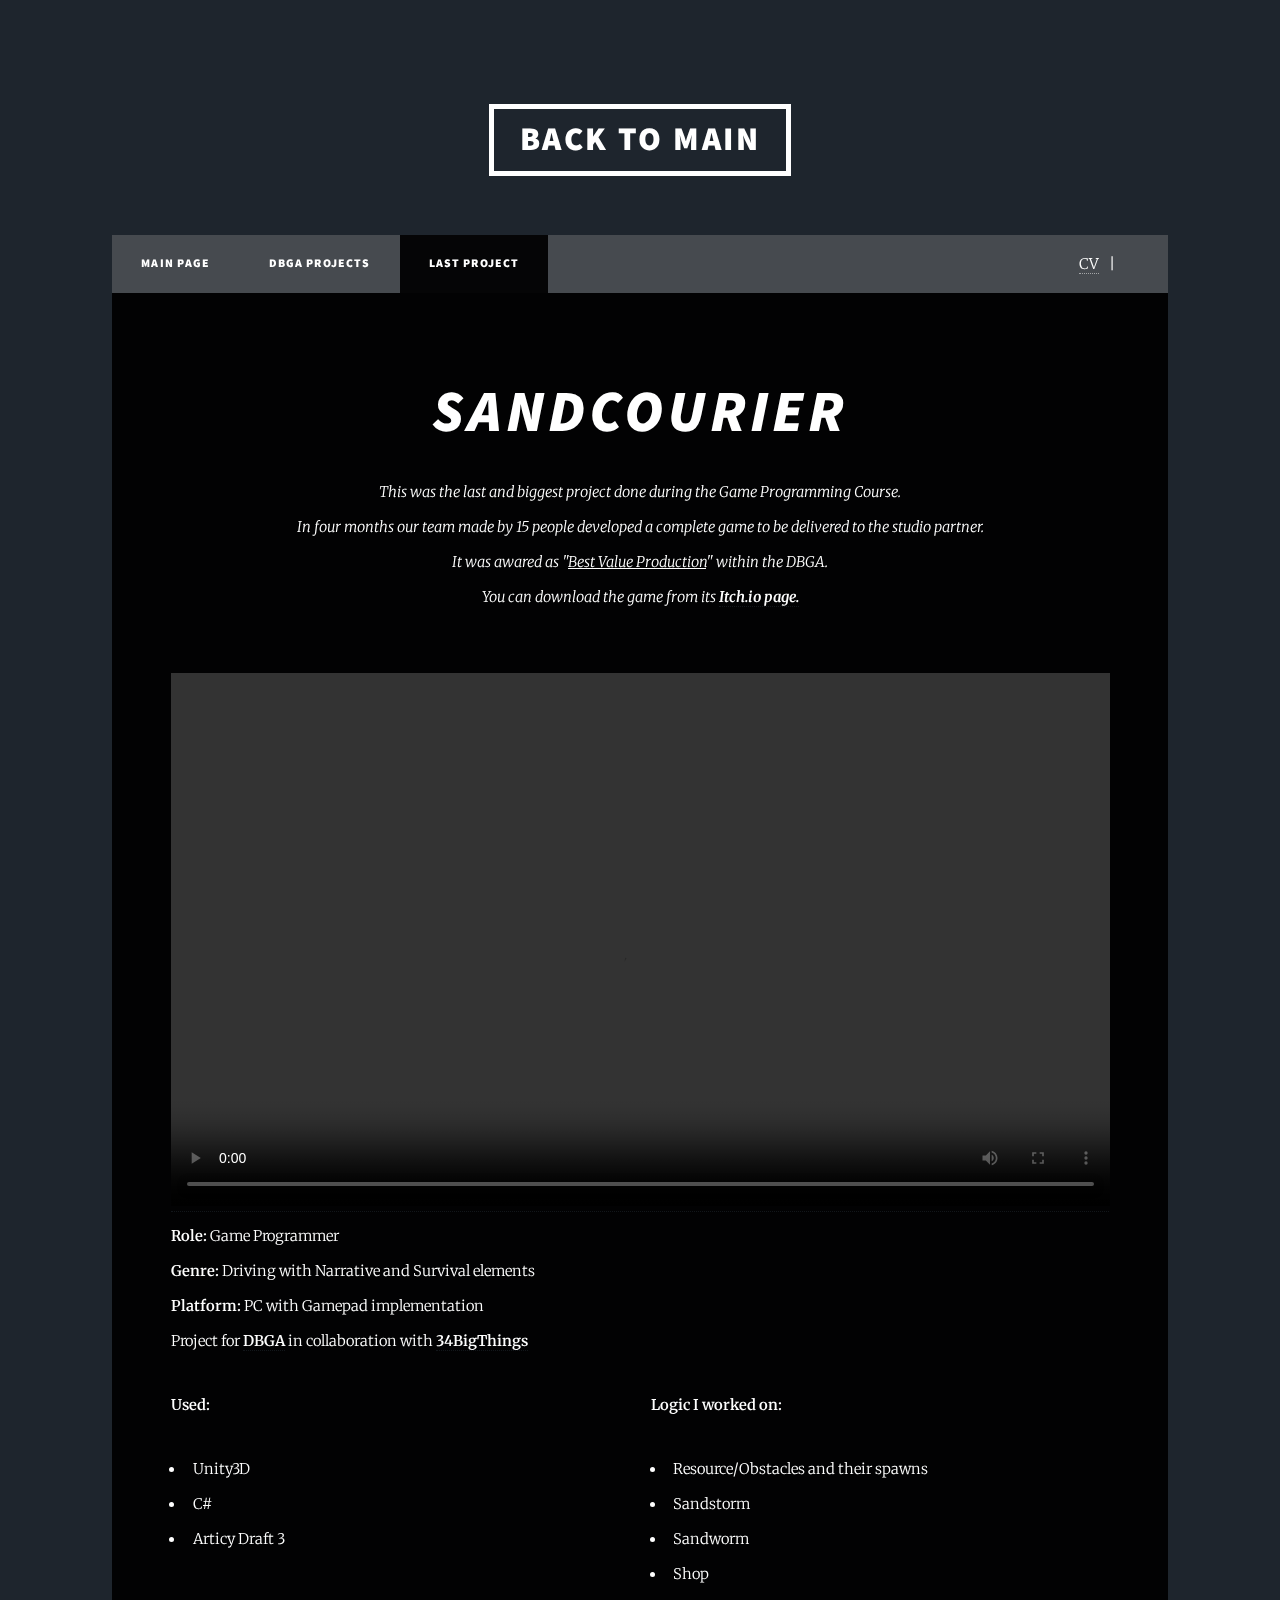
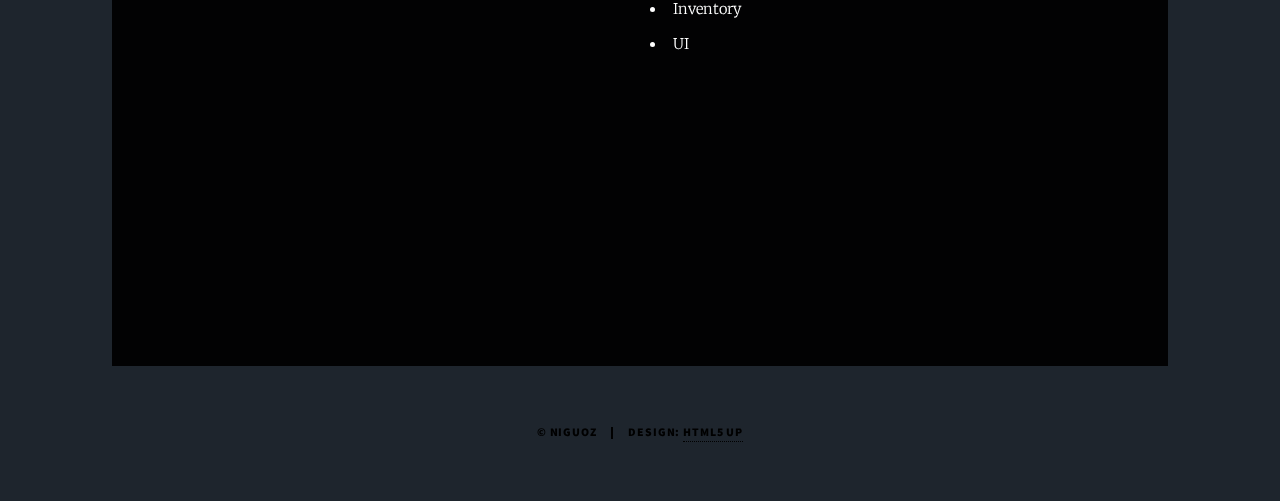
==== LastProject.html @ 40f2e28e "Update LastProject.html" ====
<!DOCTYPE html>
<html>
    <head>
		<title>Last Project</title>
		<link rel="icon" type="image/x-icon" href="/images/monokuma.jpg">
		<meta charset="utf-8" />
		<meta name="viewport" content="width=device-width, initial-scale=1, user-scalable=no" />
		<link rel="stylesheet" href="assets/css/main.css" />
		<noscript><link rel="stylesheet" href="assets/css/noscript.css" /></noscript>
	</head>
    
	<body class="is-preload">

		<!-- Wrapper -->
			<div id="wrapper" class="fade-in">				
				<!-- Header -->
					<header id="header">
						<a href="index.html" class="logo">Back to Main</a>
					</header>

				<!-- Nav -->
					<nav id="nav">
						<ul class="links">
							<li><a href="index.html">Main Page</a></li>
							<li><a href="DBGAProjects.html">DBGA Projects</a></li>
							<li class="active"><a href="LastProject.html">Last Project</a></li>
						</ul>	
						<ul class="icons">
							<li><a class="ml-3" target="_blank" href="Media/PDF/CV Nicola Pellegrini.pdf"><span class="label">CV</span></a></li>
							<span>|</span>
							<li><a href="mailto: nicola.pellegrini1996@gmail.com" class="icon solid fa-envelope"><span class="label">Envelope</span></a></li>
							<li><a href="https://www.linkedin.com/in/nicola-p-731589235/" class="icon brands fa-linkedin"><span class="label">LinkedIn</span></a></li>
							<li><a href="https://github.com/Niguoz" class="icon brands fa-github"><span class="label">GitHub</span></a></li>
						</ul>							
					</nav>

				<!-- Main -->
					<div id="main">

						<!-- Featured Post -->
							<article class="post featured">
								<header class="major">
									<h2><i>Sandcourier</i></h2>
									<p>This was the last and biggest project done during the Game Programming Course. <br />
										In four months our team made by 15 people developed a complete game to be delivered to the studio partner. <br />
										It was awared as "<u>Best Value Production</u>" within the DBGA. <br />
										You can download the game from its <a href="https://digital-bros-game-academy.itch.io/sandcourier"><b> Itch.io page.</b></a>
									</p>
								</header>                               
								<a class="video"><video width="880" height="500" controls>
									<source src="Media/Video/Trailer DBGA Projects/Sandcourier Trailer.mp4" type="video/mp4">
								</video></a>
                                <p>
                                    <b>Role:</b> Game Programmer <br />
                                    <b>Genre:</b> Driving with Narrative and Survival elements <br />
									<b>Platform:</b> PC with Gamepad implementation<br />
                                    Project for <a href="https://dbgameacademy.it/"><b>DBGA</b></a> in collaboration with <a href="https://34bigthings.com/"><b>34BigThings</b></a>                                   
                                </p>
                                <div class="row">
                                    <div class="col-6 col-12-small">
                                        <p style="text-align:left;"><b>Used:</b>
                                            <ul style="text-align: left;">
                                            <li>Unity3D</li>
                                            <li>C#</li>
                                            <li>Articy Draft 3</li>
                                        </ul>                              
                                        </p>
                                    </div>
                                    <div class="col-6 col-12-small">
                                        <p style="text-align:left;"><b>Logic I worked on:</b>
                                            <ul style="text-align: left;">
                                            <li>Resource/Obstacles and their spawns</li>
                                            <li>Sandstorm</li>
                                            <li>Sandworm</li>
                                            <li>Shop</li>
                                            <li>Inventory</li>
                                            <li>UI</li>
                                        </ul>                              
                                        </p>                                  
                                    </div>
                                </div>
                                <div class="box alt">
                                    <div class="row gtr-50 gtr-uniform">
                                        <div class="col-2"><span class="image fit"><img src="images/DBGA Projects/Project04/Main Menu.png" alt=""onclick="myFunction(this);"/></span></div>
                                        <div class="col-2"><span class="image fit"><img src="images/DBGA Projects/Project04/Park.png" alt="" onclick="myFunction(this);" /></span></div>
                                        <div class="col-2"><span class="image fit"><img src="images/DBGA Projects/Project04/Enemy.png" alt="" onclick="myFunction(this);"/></span></div>
                                        <!-- Break -->
                                        <div class="col-2"><span class="image fit"><img src="images/DBGA Projects/Project04/Dialogue.png" alt="" onclick="myFunction(this);"/></span></div>
                                        <div class="col-2"><span class="image fit"><img src="images/DBGA Projects/Project04/Fly.png" alt="" onclick="myFunction(this);"/></span></div>
                                        <div class="col-2"><span class="image fit"><img src="images/DBGA Projects/Project04/Fireworks.png" alt="" onclick="myFunction(this);"/></span></div>
                                    </div>
                                </div>
								<!-- The expanding image container -->
								<div class="container">					
									<!-- Expanded image -->
									<img id="expandedImg" style="width:100%">
								</div>
                            </article>
					</div>
					<script>
					function myFunction(imgs) {
						// Get the expanded image
						var expandImg = document.getElementById("expandedImg");
						// Get the image text
						var imgText = document.getElementById("imgtext");
						// Use the same src in the expanded image as the image being clicked on from the grid
						expandImg.src = imgs.src;
						// Use the value of the alt attribute of the clickable image as text inside the expanded image
						imgText.innerHTML = imgs.alt;
						// Show the container element (hidden with CSS)
						expandImg.parentElement.style.display = "block";
					  }
					</script>
				<!-- Footer -->
				<footer id="footer">
					<section>
						<ul class="icons alt">
							<center>
							<li><a href="mailto: nicola.pellegrini1996@gmail.com" class="icon solid fa-envelope"><span class="label">Envelope</span></a></li>
							<li><a href="https://www.linkedin.com/in/nicola-p-731589235/" class="icon brands fa-linkedin"><span class="label">LinkedIn</span></a></li>
							<li><a href="https://github.com/Niguoz" class="icon brands fa-github"><span class="label">GitHub</span></a></li>
							</center>
						</ul>
					</section>
				</footer>
				<!-- Copyright -->
					<div id="copyright">
						<ul><li>&copy; Niguoz</li><li>Design: <a href="https://html5up.net">HTML5 UP</a></li></ul>
					</div>

			</div>

		<!-- Scripts -->
			<script src="assets/js/jquery.min.js"></script>
			<script src="assets/js/jquery.scrollex.min.js"></script>
			<script src="assets/js/jquery.scrolly.min.js"></script>
			<script src="assets/js/browser.min.js"></script>
			<script src="assets/js/breakpoints.min.js"></script>
			<script src="assets/js/util.js"></script>
			<script src="assets/js/main.js"></script>

	</body>
</html>
---- assets/css/main.css ----
@import url(fontawesome-all.min.css);
@import url("https://fonts.googleapis.com/css?family=Merriweather:300,700,300italic,700italic|Source+Sans+Pro:900");

/*
	Massively by HTML5 UP
	html5up.net | @ajlkn
	Free for personal and commercial use under the CCA 3.0 license (html5up.net/license)
*/

html, body, div, span, applet, object,
iframe, h1, h2, h3, h4, h5, h6, p, blockquote,
pre, a, abbr, acronym, address, big, cite,
code, del, dfn, em, img, ins, kbd, q, s, samp,
small, strike, strong, sub, sup, tt, var, b,
u, i, center, dl, dt, dd, ol, ul, li, fieldset,
form, label, legend, table, caption, tbody,
tfoot, thead, tr, th, td, article, aside,
canvas, details, embed, figure, figcaption,
footer, header, hgroup, menu, nav, output, ruby,
section, summary, time, mark, audio, video {
	margin: 0;
	padding: 0;
	border: 0;
	font-size: 100%;
	font: inherit;
	vertical-align: baseline;}

article, aside, details, figcaption, figure,
footer, header, hgroup, menu, nav, section {
	display: block;}

body {
	line-height: 1;
}

ol, ul {
	list-style: none;
}

blockquote, q {
	quotes: none;
}

	blockquote:before, blockquote:after, q:before, q:after {
		content: '';
		content: none;
	}

table {
	border-collapse: collapse;
	border-spacing: 0;
}

body {
	-webkit-text-size-adjust: none;
}

mark {
	background-color: transparent;
	color: inherit;
}

input::-moz-focus-inner {
	border: 0;
	padding: 0;
}

input, select, textarea {
	-moz-appearance: none;
	-webkit-appearance: none;
	-ms-appearance: none;
	appearance: none;
}

/* Basic */

	@-ms-viewport {
		width: device-width;
	}

	body {
		-ms-overflow-style: scrollbar;
	}

	@media screen and (max-width: 480px) {

		html, body {
			min-width: 320px;
		}

	}

	html {
		box-sizing: border-box;
	}

	*, *:before, *:after {
		box-sizing: inherit;
	}

	body {
		background-color: #1e252d;
	}

		body.is-preload *, body.is-preload *:before, body.is-preload *:after {
			-moz-animation: none !important;
			-webkit-animation: none !important;
			-ms-animation: none !important;
			animation: none !important;
			-moz-transition: none !important;
			-webkit-transition: none !important;
			-ms-transition: none !important;
			transition: none !important;
		}

/* Type */

	html {
		font-size: 16pt;
	}

		@media screen and (max-width: 1680px) {

			html {
				font-size: 12pt;
			}

		}

		@media screen and (max-width: 1280px) {

			html {
				font-size: 11pt;
			}

		}

		@media screen and (max-width: 360px) {

			html {
				font-size: 10pt;
			}

		}

	body {
		color: #ffffff;
	}

	body, input, select, textarea {
		font-family: "Merriweather", Georgia, serif;
		font-weight: 300;
		font-size: 1rem;
		line-height: 2.375;
	}

	a {
		-moz-transition: color 0.2s ease-in-out, background-color 0.2s ease-in-out, border-color 0.2s ease-in-out, box-shadow 0.2s ease-in-out;
		-webkit-transition: color 0.2s ease-in-out, background-color 0.2s ease-in-out, border-color 0.2s ease-in-out, box-shadow 0.2s ease-in-out;
		-ms-transition: color 0.2s ease-in-out, background-color 0.2s ease-in-out, border-color 0.2s ease-in-out, box-shadow 0.2s ease-in-out;
		transition: color 0.2s ease-in-out, background-color 0.2s ease-in-out, border-color 0.2s ease-in-out, box-shadow 0.2s ease-in-out;
		border-bottom: dotted 1px;
		text-decoration: none;
	}

		a:hover {
			border-bottom-color: transparent;
		}

	strong, b {
		font-weight: 600;
	}

	em, i {
		font-style: italic;
	}

	p {
		text-align: justify;
		margin: 0 0 2rem 0;
	}

	h1, h2, h3, h4, h5, h6 {
		font-family: "Source Sans Pro", Helvetica, sans-serif;
		font-weight: 900;
		line-height: 1.5;
		letter-spacing: 0.075em;
		text-transform: uppercase;
		margin: 0 0 1rem 0;
	}

		h1 a, h2 a, h3 a, h4 a, h5 a, h6 a {
			border-bottom: 0;
			color: inherit;
			text-decoration: none;
		}

	h1 {
		font-size: 4rem;
		line-height: 1.1;
		margin: 0 0 2rem 0;
	}

	h2 {
		font-size: 1.75rem;
		line-height: 1.3;
		margin: 0 0 1.5rem 0;
	}

	h3 {
		font-size: 1.25rem;
		margin: 0 0 1.5rem 0;
	}

	h4 {
		font-size: 1rem;
	}

	h5 {
		font-size: 0.9rem;
	}

	h6 {
		font-size: 0.8rem;
	}

	sub {
		font-size: 0.8rem;
		position: relative;
		top: 0.5rem;
	}

	sup {
		font-size: 0.8rem;
		position: relative;
		top: -0.5rem;
	}

	blockquote {
		border-left: solid 4px;
		font-style: italic;
		margin: 0 0 2rem 0;
		padding: 0.5rem 0 0.5rem 2rem;
	}

	code {
		border: solid 2px;
		font-family: "Courier New", monospace;
		font-size: 0.9rem;
		margin: 0 0.25rem;
		padding: 0.25rem 0.65rem;
	}

	pre {
		-webkit-overflow-scrolling: touch;
		font-family: "Courier New", monospace;
		font-size: 0.9rem;
		margin: 0 0 2rem 0;
	}

		pre code {
			display: block;
			line-height: 1.75;
			padding: 1rem 1.5rem;
			overflow-x: auto;
		}

	hr {
		border: 0;
		border-bottom: solid 2px;
		margin: 3rem 0;
	}

		hr.major {
			margin: 5rem 0;
		}

	.align-left {
		text-align: left;
	}

	.align-center {
		text-align: center;
	}

	.align-right {
		text-align: right;
	}

	input, select, textarea {
		color: #212931;
	}

	a {
		color: #212931;
		border-bottom-color: rgba(33, 41, 49, 0.5);
	}

		a:hover {
			border-bottom-color: transparent;
			color: #2aef18 !important;
		}

	strong, b {
		color: #ffffff;
	}

	h1, h2, h3, h4, h5, h6 {
		color: #ffffff;
	}

	blockquote {
		border-left-color: #eeeeee;
	}

	code {
		background: rgba(220, 220, 220, 0.25);
		border-color: #eeeeee;
	}

	hr {
		border-bottom-color: #eeeeee;
	}

/* Row */

	.row {
		display: flex;
		flex-wrap: wrap;
		box-sizing: border-box;
		align-items: stretch;
	}

		.row > * {
			box-sizing: border-box;
		}

		.row.gtr-uniform > * > :last-child {
			margin-bottom: 0;
		}

		.row.aln-left {
			justify-content: flex-start;
		}

		.row.aln-center {
			justify-content: center;
		}

		.row.aln-right {
			justify-content: flex-end;
		}

		.row.aln-top {
			align-items: flex-start;
		}

		.row.aln-middle {
			align-items: center;
		}

		.row.aln-bottom {
			align-items: flex-end;
		}

		.row > .imp {
			order: -1;
		}

		.row > .col-1 {
			width: 8.33333%;
		}

		.row > .off-1 {
			margin-left: 8.33333%;
		}

		.row > .col-2 {
			width: 16.66667%;
		}

		.row > .off-2 {
			margin-left: 16.66667%;
		}

		.row > .col-3 {
			width: 25%;
		}

		.row > .off-3 {
			margin-left: 25%;
		}

		.row > .col-4 {
			width: 33.33333%;
		}

		.row > .off-4 {
			margin-left: 33.33333%;
		}

		.row > .col-5 {
			width: 41.66667%;
		}

		.row > .off-5 {
			margin-left: 41.66667%;
		}

		.row > .col-6 {
			width: 50%;
		}

		.row > .off-6 {
			margin-left: 50%;
		}

		.row > .col-7 {
			width: 58.33333%;
		}

		.row > .off-7 {
			margin-left: 58.33333%;
		}

		.row > .col-8 {
			width: 66.66667%;
		}

		.row > .off-8 {
			margin-left: 66.66667%;
		}

		.row > .col-9 {
			width: 75%;
		}

		.row > .off-9 {
			margin-left: 75%;
		}

		.row > .col-10 {
			width: 83.33333%;
		}

		.row > .off-10 {
			margin-left: 83.33333%;
		}

		.row > .col-11 {
			width: 91.66667%;
		}

		.row > .off-11 {
			margin-left: 91.66667%;
		}

		.row > .col-12 {
			width: 100%;
		}

		.row > .off-12 {
			margin-left: 100%;
		}

		.row.gtr-0 {
			margin-top: 0;
			margin-left: 0rem;
		}

			.row.gtr-0 > * {
				padding: 0 0 0 0rem;
			}

			.row.gtr-0.gtr-uniform {
				margin-top: 0rem;
			}

				.row.gtr-0.gtr-uniform > * {
					padding-top: 0rem;
				}

		.row.gtr-25 {
			margin-top: 0;
			margin-left: -0.375rem;
		}

			.row.gtr-25 > * {
				padding: 0 0 0 0.375rem;
			}

			.row.gtr-25.gtr-uniform {
				margin-top: -0.375rem;
			}

				.row.gtr-25.gtr-uniform > * {
					padding-top: 0.375rem;
				}

		.row.gtr-50 {
			margin-top: 0;
			margin-left: -0.75rem;
		}

			.row.gtr-50 > * {
				padding: 0 0 0 0.75rem;
			}

			.row.gtr-50.gtr-uniform {
				margin-top: -0.75rem;
			}

				.row.gtr-50.gtr-uniform > * {
					padding-top: 0.75rem;
				}

		.row {
			margin-top: 0;
			margin-left: -1.5rem;
		}

			.row > * {
				padding: 0 0 0 1.5rem;
			}

			.row.gtr-uniform {
				margin-top: -1.5rem;
			}

				.row.gtr-uniform > * {
					padding-top: 1.5rem;
				}

		.row.gtr-150 {
			margin-top: 0;
			margin-left: -2.25rem;
		}

			.row.gtr-150 > * {
				padding: 0 0 0 2.25rem;
			}

			.row.gtr-150.gtr-uniform {
				margin-top: -2.25rem;
			}

				.row.gtr-150.gtr-uniform > * {
					padding-top: 2.25rem;
				}

		.row.gtr-200 {
			margin-top: 0;
			margin-left: -3rem;
		}

			.row.gtr-200 > * {
				padding: 0 0 0 3rem;
			}

			.row.gtr-200.gtr-uniform {
				margin-top: -3rem;
			}

				.row.gtr-200.gtr-uniform > * {
					padding-top: 3rem;
				}

		@media screen and (max-width: 1680px) {

			.row {
				display: flex;
				flex-wrap: wrap;
				box-sizing: border-box;
				align-items: stretch;
			}

				.row > * {
					box-sizing: border-box;
				}

				.row.gtr-uniform > * > :last-child {
					margin-bottom: 0;
				}

				.row.aln-left {
					justify-content: flex-start;
				}

				.row.aln-center {
					justify-content: center;
				}

				.row.aln-right {
					justify-content: flex-end;
				}

				.row.aln-top {
					align-items: flex-start;
				}

				.row.aln-middle {
					align-items: center;
				}

				.row.aln-bottom {
					align-items: flex-end;
				}

				.row > .imp-xlarge {
					order: -1;
				}

				.row > .col-1-xlarge {
					width: 8.33333%;
				}

				.row > .off-1-xlarge {
					margin-left: 8.33333%;
				}

				.row > .col-2-xlarge {
					width: 16.66667%;
				}

				.row > .off-2-xlarge {
					margin-left: 16.66667%;
				}

				.row > .col-3-xlarge {
					width: 25%;
				}

				.row > .off-3-xlarge {
					margin-left: 25%;
				}

				.row > .col-4-xlarge {
					width: 33.33333%;
				}

				.row > .off-4-xlarge {
					margin-left: 33.33333%;
				}

				.row > .col-5-xlarge {
					width: 41.66667%;
				}

				.row > .off-5-xlarge {
					margin-left: 41.66667%;
				}

				.row > .col-6-xlarge {
					width: 50%;
				}

				.row > .off-6-xlarge {
					margin-left: 50%;
				}

				.row > .col-7-xlarge {
					width: 58.33333%;
				}

				.row > .off-7-xlarge {
					margin-left: 58.33333%;
				}

				.row > .col-8-xlarge {
					width: 66.66667%;
				}

				.row > .off-8-xlarge {
					margin-left: 66.66667%;
				}

				.row > .col-9-xlarge {
					width: 75%;
				}

				.row > .off-9-xlarge {
					margin-left: 75%;
				}

				.row > .col-10-xlarge {
					width: 83.33333%;
				}

				.row > .off-10-xlarge {
					margin-left: 83.33333%;
				}

				.row > .col-11-xlarge {
					width: 91.66667%;
				}

				.row > .off-11-xlarge {
					margin-left: 91.66667%;
				}

				.row > .col-12-xlarge {
					width: 100%;
				}

				.row > .off-12-xlarge {
					margin-left: 100%;
				}

				.row.gtr-0 {
					margin-top: 0;
					margin-left: 0rem;
				}

					.row.gtr-0 > * {
						padding: 0 0 0 0rem;
					}

					.row.gtr-0.gtr-uniform {
						margin-top: 0rem;
					}

						.row.gtr-0.gtr-uniform > * {
							padding-top: 0rem;
						}

				.row.gtr-25 {
					margin-top: 0;
					margin-left: -0.375rem;
				}

					.row.gtr-25 > * {
						padding: 0 0 0 0.375rem;
					}

					.row.gtr-25.gtr-uniform {
						margin-top: -0.375rem;
					}

						.row.gtr-25.gtr-uniform > * {
							padding-top: 0.375rem;
						}

				.row.gtr-50 {
					margin-top: 0;
					margin-left: -0.75rem;
				}

					.row.gtr-50 > * {
						padding: 0 0 0 0.75rem;
					}

					.row.gtr-50.gtr-uniform {
						margin-top: -0.75rem;
					}

						.row.gtr-50.gtr-uniform > * {
							padding-top: 0.75rem;
						}

				.row {
					margin-top: 0;
					margin-left: -1.5rem;
				}

					.row > * {
						padding: 0 0 0 1.5rem;
					}

					.row.gtr-uniform {
						margin-top: -1.5rem;
					}

						.row.gtr-uniform > * {
							padding-top: 1.5rem;
						}

				.row.gtr-150 {
					margin-top: 0;
					margin-left: -2.25rem;
				}

					.row.gtr-150 > * {
						padding: 0 0 0 2.25rem;
					}

					.row.gtr-150.gtr-uniform {
						margin-top: -2.25rem;
					}

						.row.gtr-150.gtr-uniform > * {
							padding-top: 2.25rem;
						}

				.row.gtr-200 {
					margin-top: 0;
					margin-left: -3rem;
				}

					.row.gtr-200 > * {
						padding: 0 0 0 3rem;
					}

					.row.gtr-200.gtr-uniform {
						margin-top: -3rem;
					}

						.row.gtr-200.gtr-uniform > * {
							padding-top: 3rem;
						}

		}

		@media screen and (max-width: 1280px) {

			.row {
				display: flex;
				flex-wrap: wrap;
				box-sizing: border-box;
				align-items: stretch;
			}

				.row > * {
					box-sizing: border-box;
				}

				.row.gtr-uniform > * > :last-child {
					margin-bottom: 0;
				}

				.row.aln-left {
					justify-content: flex-start;
				}

				.row.aln-center {
					justify-content: center;
				}

				.row.aln-right {
					justify-content: flex-end;
				}

				.row.aln-top {
					align-items: flex-start;
				}

				.row.aln-middle {
					align-items: center;
				}

				.row.aln-bottom {
					align-items: flex-end;
				}

				.row > .imp-large {
					order: -1;
				}

				.row > .col-1-large {
					width: 8.33333%;
				}

				.row > .off-1-large {
					margin-left: 8.33333%;
				}

				.row > .col-2-large {
					width: 16.66667%;
				}

				.row > .off-2-large {
					margin-left: 16.66667%;
				}

				.row > .col-3-large {
					width: 25%;
				}

				.row > .off-3-large {
					margin-left: 25%;
				}

				.row > .col-4-large {
					width: 33.33333%;
				}

				.row > .off-4-large {
					margin-left: 33.33333%;
				}

				.row > .col-5-large {
					width: 41.66667%;
				}

				.row > .off-5-large {
					margin-left: 41.66667%;
				}

				.row > .col-6-large {
					width: 50%;
				}

				.row > .off-6-large {
					margin-left: 50%;
				}

				.row > .col-7-large {
					width: 58.33333%;
				}

				.row > .off-7-large {
					margin-left: 58.33333%;
				}

				.row > .col-8-large {
					width: 66.66667%;
				}

				.row > .off-8-large {
					margin-left: 66.66667%;
				}

				.row > .col-9-large {
					width: 75%;
				}

				.row > .off-9-large {
					margin-left: 75%;
				}

				.row > .col-10-large {
					width: 83.33333%;
				}

				.row > .off-10-large {
					margin-left: 83.33333%;
				}

				.row > .col-11-large {
					width: 91.66667%;
				}

				.row > .off-11-large {
					margin-left: 91.66667%;
				}

				.row > .col-12-large {
					width: 100%;
				}

				.row > .off-12-large {
					margin-left: 100%;
				}

				.row.gtr-0 {
					margin-top: 0;
					margin-left: 0rem;
				}

					.row.gtr-0 > * {
						padding: 0 0 0 0rem;
					}

					.row.gtr-0.gtr-uniform {
						margin-top: 0rem;
					}

						.row.gtr-0.gtr-uniform > * {
							padding-top: 0rem;
						}

				.row.gtr-25 {
					margin-top: 0;
					margin-left: -0.375rem;
				}

					.row.gtr-25 > * {
						padding: 0 0 0 0.375rem;
					}

					.row.gtr-25.gtr-uniform {
						margin-top: -0.375rem;
					}

						.row.gtr-25.gtr-uniform > * {
							padding-top: 0.375rem;
						}

				.row.gtr-50 {
					margin-top: 0;
					margin-left: -0.75rem;
				}

					.row.gtr-50 > * {
						padding: 0 0 0 0.75rem;
					}

					.row.gtr-50.gtr-uniform {
						margin-top: -0.75rem;
					}

						.row.gtr-50.gtr-uniform > * {
							padding-top: 0.75rem;
						}

				.row {
					margin-top: 0;
					margin-left: -1.5rem;
				}

					.row > * {
						padding: 0 0 0 1.5rem;
					}

					.row.gtr-uniform {
						margin-top: -1.5rem;
					}

						.row.gtr-uniform > * {
							padding-top: 1.5rem;
						}

				.row.gtr-150 {
					margin-top: 0;
					margin-left: -2.25rem;
				}

					.row.gtr-150 > * {
						padding: 0 0 0 2.25rem;
					}

					.row.gtr-150.gtr-uniform {
						margin-top: -2.25rem;
					}

						.row.gtr-150.gtr-uniform > * {
							padding-top: 2.25rem;
						}

				.row.gtr-200 {
					margin-top: 0;
					margin-left: -3rem;
				}

					.row.gtr-200 > * {
						padding: 0 0 0 3rem;
					}

					.row.gtr-200.gtr-uniform {
						margin-top: -3rem;
					}

						.row.gtr-200.gtr-uniform > * {
							padding-top: 3rem;
						}

		}

		@media screen and (max-width: 980px) {

			.row {
				display: flex;
				flex-wrap: wrap;
				box-sizing: border-box;
				align-items: stretch;
			}

				.row > * {
					box-sizing: border-box;
				}

				.row.gtr-uniform > * > :last-child {
					margin-bottom: 0;
				}

				.row.aln-left {
					justify-content: flex-start;
				}

				.row.aln-center {
					justify-content: center;
				}

				.row.aln-right {
					justify-content: flex-end;
				}

				.row.aln-top {
					align-items: flex-start;
				}

				.row.aln-middle {
					align-items: center;
				}

				.row.aln-bottom {
					align-items: flex-end;
				}

				.row > .imp-medium {
					order: -1;
				}

				.row > .col-1-medium {
					width: 8.33333%;
				}

				.row > .off-1-medium {
					margin-left: 8.33333%;
				}

				.row > .col-2-medium {
					width: 16.66667%;
				}

				.row > .off-2-medium {
					margin-left: 16.66667%;
				}

				.row > .col-3-medium {
					width: 25%;
				}

				.row > .off-3-medium {
					margin-left: 25%;
				}

				.row > .col-4-medium {
					width: 33.33333%;
				}

				.row > .off-4-medium {
					margin-left: 33.33333%;
				}

				.row > .col-5-medium {
					width: 41.66667%;
				}

				.row > .off-5-medium {
					margin-left: 41.66667%;
				}

				.row > .col-6-medium {
					width: 50%;
				}

				.row > .off-6-medium {
					margin-left: 50%;
				}

				.row > .col-7-medium {
					width: 58.33333%;
				}

				.row > .off-7-medium {
					margin-left: 58.33333%;
				}

				.row > .col-8-medium {
					width: 66.66667%;
				}

				.row > .off-8-medium {
					margin-left: 66.66667%;
				}

				.row > .col-9-medium {
					width: 75%;
				}

				.row > .off-9-medium {
					margin-left: 75%;
				}

				.row > .col-10-medium {
					width: 83.33333%;
				}

				.row > .off-10-medium {
					margin-left: 83.33333%;
				}

				.row > .col-11-medium {
					width: 91.66667%;
				}

				.row > .off-11-medium {
					margin-left: 91.66667%;
				}

				.row > .col-12-medium {
					width: 100%;
				}

				.row > .off-12-medium {
					margin-left: 100%;
				}

				.row.gtr-0 {
					margin-top: 0;
					margin-left: 0rem;
				}

					.row.gtr-0 > * {
						padding: 0 0 0 0rem;
					}

					.row.gtr-0.gtr-uniform {
						margin-top: 0rem;
					}

						.row.gtr-0.gtr-uniform > * {
							padding-top: 0rem;
						}

				.row.gtr-25 {
					margin-top: 0;
					margin-left: -0.375rem;
				}

					.row.gtr-25 > * {
						padding: 0 0 0 0.375rem;
					}

					.row.gtr-25.gtr-uniform {
						margin-top: -0.375rem;
					}

						.row.gtr-25.gtr-uniform > * {
							padding-top: 0.375rem;
						}

				.row.gtr-50 {
					margin-top: 0;
					margin-left: -0.75rem;
				}

					.row.gtr-50 > * {
						padding: 0 0 0 0.75rem;
					}

					.row.gtr-50.gtr-uniform {
						margin-top: -0.75rem;
					}

						.row.gtr-50.gtr-uniform > * {
							padding-top: 0.75rem;
						}

				.row {
					margin-top: 0;
					margin-left: -1.5rem;
				}

					.row > * {
						padding: 0 0 0 1.5rem;
					}

					.row.gtr-uniform {
						margin-top: -1.5rem;
					}

						.row.gtr-uniform > * {
							padding-top: 1.5rem;
						}

				.row.gtr-150 {
					margin-top: 0;
					margin-left: -2.25rem;
				}

					.row.gtr-150 > * {
						padding: 0 0 0 2.25rem;
					}

					.row.gtr-150.gtr-uniform {
						margin-top: -2.25rem;
					}

						.row.gtr-150.gtr-uniform > * {
							padding-top: 2.25rem;
						}

				.row.gtr-200 {
					margin-top: 0;
					margin-left: -3rem;
				}

					.row.gtr-200 > * {
						padding: 0 0 0 3rem;
					}

					.row.gtr-200.gtr-uniform {
						margin-top: -3rem;
					}

						.row.gtr-200.gtr-uniform > * {
							padding-top: 3rem;
						}

		}

		@media screen and (max-width: 736px) {

			.row {
				display: flex;
				flex-wrap: wrap;
				box-sizing: border-box;
				align-items: stretch;
			}

				.row > * {
					box-sizing: border-box;
				}

				.row.gtr-uniform > * > :last-child {
					margin-bottom: 0;
				}

				.row.aln-left {
					justify-content: flex-start;
				}

				.row.aln-center {
					justify-content: center;
				}

				.row.aln-right {
					justify-content: flex-end;
				}

				.row.aln-top {
					align-items: flex-start;
				}

				.row.aln-middle {
					align-items: center;
				}

				.row.aln-bottom {
					align-items: flex-end;
				}

				.row > .imp-small {
					order: -1;
				}

				.row > .col-1-small {
					width: 8.33333%;
				}

				.row > .off-1-small {
					margin-left: 8.33333%;
				}

				.row > .col-2-small {
					width: 16.66667%;
				}

				.row > .off-2-small {
					margin-left: 16.66667%;
				}

				.row > .col-3-small {
					width: 25%;
				}

				.row > .off-3-small {
					margin-left: 25%;
				}

				.row > .col-4-small {
					width: 33.33333%;
				}

				.row > .off-4-small {
					margin-left: 33.33333%;
				}

				.row > .col-5-small {
					width: 41.66667%;
				}

				.row > .off-5-small {
					margin-left: 41.66667%;
				}

				.row > .col-6-small {
					width: 50%;
				}

				.row > .off-6-small {
					margin-left: 50%;
				}

				.row > .col-7-small {
					width: 58.33333%;
				}

				.row > .off-7-small {
					margin-left: 58.33333%;
				}

				.row > .col-8-small {
					width: 66.66667%;
				}

				.row > .off-8-small {
					margin-left: 66.66667%;
				}

				.row > .col-9-small {
					width: 75%;
				}

				.row > .off-9-small {
					margin-left: 75%;
				}

				.row > .col-10-small {
					width: 83.33333%;
				}

				.row > .off-10-small {
					margin-left: 83.33333%;
				}

				.row > .col-11-small {
					width: 91.66667%;
				}

				.row > .off-11-small {
					margin-left: 91.66667%;
				}

				.row > .col-12-small {
					width: 100%;
				}

				.row > .off-12-small {
					margin-left: 100%;
				}

				.row.gtr-0 {
					margin-top: 0;
					margin-left: 0rem;
				}

					.row.gtr-0 > * {
						padding: 0 0 0 0rem;
					}

					.row.gtr-0.gtr-uniform {
						margin-top: 0rem;
					}

						.row.gtr-0.gtr-uniform > * {
							padding-top: 0rem;
						}

				.row.gtr-25 {
					margin-top: 0;
					margin-left: -0.375rem;
				}

					.row.gtr-25 > * {
						padding: 0 0 0 0.375rem;
					}

					.row.gtr-25.gtr-uniform {
						margin-top: -0.375rem;
					}

						.row.gtr-25.gtr-uniform > * {
							padding-top: 0.375rem;
						}

				.row.gtr-50 {
					margin-top: 0;
					margin-left: -0.75rem;
				}

					.row.gtr-50 > * {
						padding: 0 0 0 0.75rem;
					}

					.row.gtr-50.gtr-uniform {
						margin-top: -0.75rem;
					}

						.row.gtr-50.gtr-uniform > * {
							padding-top: 0.75rem;
						}

				.row {
					margin-top: 0;
					margin-left: -1.5rem;
				}

					.row > * {
						padding: 0 0 0 1.5rem;
					}

					.row.gtr-uniform {
						margin-top: -1.5rem;
					}

						.row.gtr-uniform > * {
							padding-top: 1.5rem;
						}

				.row.gtr-150 {
					margin-top: 0;
					margin-left: -2.25rem;
				}

					.row.gtr-150 > * {
						padding: 0 0 0 2.25rem;
					}

					.row.gtr-150.gtr-uniform {
						margin-top: -2.25rem;
					}

						.row.gtr-150.gtr-uniform > * {
							padding-top: 2.25rem;
						}

				.row.gtr-200 {
					margin-top: 0;
					margin-left: -3rem;
				}

					.row.gtr-200 > * {
						padding: 0 0 0 3rem;
					}

					.row.gtr-200.gtr-uniform {
						margin-top: -3rem;
					}

						.row.gtr-200.gtr-uniform > * {
							padding-top: 3rem;
						}

		}

		@media screen and (max-width: 480px) {

			.row {
				display: flex;
				flex-wrap: wrap;
				box-sizing: border-box;
				align-items: stretch;
			}

				.row > * {
					box-sizing: border-box;
				}

				.row.gtr-uniform > * > :last-child {
					margin-bottom: 0;
				}

				.row.aln-left {
					justify-content: flex-start;
				}

				.row.aln-center {
					justify-content: center;
				}

				.row.aln-right {
					justify-content: flex-end;
				}

				.row.aln-top {
					align-items: flex-start;
				}

				.row.aln-middle {
					align-items: center;
				}

				.row.aln-bottom {
					align-items: flex-end;
				}

				.row > .imp-xsmall {
					order: -1;
				}

				.row > .col-1-xsmall {
					width: 8.33333%;
				}

				.row > .off-1-xsmall {
					margin-left: 8.33333%;
				}

				.row > .col-2-xsmall {
					width: 16.66667%;
				}

				.row > .off-2-xsmall {
					margin-left: 16.66667%;
				}

				.row > .col-3-xsmall {
					width: 25%;
				}

				.row > .off-3-xsmall {
					margin-left: 25%;
				}

				.row > .col-4-xsmall {
					width: 33.33333%;
				}

				.row > .off-4-xsmall {
					margin-left: 33.33333%;
				}

				.row > .col-5-xsmall {
					width: 41.66667%;
				}

				.row > .off-5-xsmall {
					margin-left: 41.66667%;
				}

				.row > .col-6-xsmall {
					width: 50%;
				}

				.row > .off-6-xsmall {
					margin-left: 50%;
				}

				.row > .col-7-xsmall {
					width: 58.33333%;
				}

				.row > .off-7-xsmall {
					margin-left: 58.33333%;
				}

				.row > .col-8-xsmall {
					width: 66.66667%;
				}

				.row > .off-8-xsmall {
					margin-left: 66.66667%;
				}

				.row > .col-9-xsmall {
					width: 75%;
				}

				.row > .off-9-xsmall {
					margin-left: 75%;
				}

				.row > .col-10-xsmall {
					width: 83.33333%;
				}

				.row > .off-10-xsmall {
					margin-left: 83.33333%;
				}

				.row > .col-11-xsmall {
					width: 91.66667%;
				}

				.row > .off-11-xsmall {
					margin-left: 91.66667%;
				}

				.row > .col-12-xsmall {
					width: 100%;
				}

				.row > .off-12-xsmall {
					margin-left: 100%;
				}

				.row.gtr-0 {
					margin-top: 0;
					margin-left: 0rem;
				}

					.row.gtr-0 > * {
						padding: 0 0 0 0rem;
					}

					.row.gtr-0.gtr-uniform {
						margin-top: 0rem;
					}

						.row.gtr-0.gtr-uniform > * {
							padding-top: 0rem;
						}

				.row.gtr-25 {
					margin-top: 0;
					margin-left: -0.375rem;
				}

					.row.gtr-25 > * {
						padding: 0 0 0 0.375rem;
					}

					.row.gtr-25.gtr-uniform {
						margin-top: -0.375rem;
					}

						.row.gtr-25.gtr-uniform > * {
							padding-top: 0.375rem;
						}

				.row.gtr-50 {
					margin-top: 0;
					margin-left: -0.75rem;
				}

					.row.gtr-50 > * {
						padding: 0 0 0 0.75rem;
					}

					.row.gtr-50.gtr-uniform {
						margin-top: -0.75rem;
					}

						.row.gtr-50.gtr-uniform > * {
							padding-top: 0.75rem;
						}

				.row {
					margin-top: 0;
					margin-left: -1.5rem;
				}

					.row > * {
						padding: 0 0 0 1.5rem;
					}

					.row.gtr-uniform {
						margin-top: -1.5rem;
					}

						.row.gtr-uniform > * {
							padding-top: 1.5rem;
						}

				.row.gtr-150 {
					margin-top: 0;
					margin-left: -2.25rem;
				}

					.row.gtr-150 > * {
						padding: 0 0 0 2.25rem;
					}

					.row.gtr-150.gtr-uniform {
						margin-top: -2.25rem;
					}

						.row.gtr-150.gtr-uniform > * {
							padding-top: 2.25rem;
						}

				.row.gtr-200 {
					margin-top: 0;
					margin-left: -3rem;
				}

					.row.gtr-200 > * {
						padding: 0 0 0 3rem;
					}

					.row.gtr-200.gtr-uniform {
						margin-top: -3rem;
					}

						.row.gtr-200.gtr-uniform > * {
							padding-top: 3rem;
						}

		}

		@media screen and (max-width: 360px) {

			.row {
				display: flex;
				flex-wrap: wrap;
				box-sizing: border-box;
				align-items: stretch;
			}

				.row > * {
					box-sizing: border-box;
				}

				.row.gtr-uniform > * > :last-child {
					margin-bottom: 0;
				}

				.row.aln-left {
					justify-content: flex-start;
				}

				.row.aln-center {
					justify-content: center;
				}

				.row.aln-right {
					justify-content: flex-end;
				}

				.row.aln-top {
					align-items: flex-start;
				}

				.row.aln-middle {
					align-items: center;
				}

				.row.aln-bottom {
					align-items: flex-end;
				}

				.row > .imp-xxsmall {
					order: -1;
				}

				.row > .col-1-xxsmall {
					width: 8.33333%;
				}

				.row > .off-1-xxsmall {
					margin-left: 8.33333%;
				}

				.row > .col-2-xxsmall {
					width: 16.66667%;
				}

				.row > .off-2-xxsmall {
					margin-left: 16.66667%;
				}

				.row > .col-3-xxsmall {
					width: 25%;
				}

				.row > .off-3-xxsmall {
					margin-left: 25%;
				}

				.row > .col-4-xxsmall {
					width: 33.33333%;
				}

				.row > .off-4-xxsmall {
					margin-left: 33.33333%;
				}

				.row > .col-5-xxsmall {
					width: 41.66667%;
				}

				.row > .off-5-xxsmall {
					margin-left: 41.66667%;
				}

				.row > .col-6-xxsmall {
					width: 50%;
				}

				.row > .off-6-xxsmall {
					margin-left: 50%;
				}

				.row > .col-7-xxsmall {
					width: 58.33333%;
				}

				.row > .off-7-xxsmall {
					margin-left: 58.33333%;
				}

				.row > .col-8-xxsmall {
					width: 66.66667%;
				}

				.row > .off-8-xxsmall {
					margin-left: 66.66667%;
				}

				.row > .col-9-xxsmall {
					width: 75%;
				}

				.row > .off-9-xxsmall {
					margin-left: 75%;
				}

				.row > .col-10-xxsmall {
					width: 83.33333%;
				}

				.row > .off-10-xxsmall {
					margin-left: 83.33333%;
				}

				.row > .col-11-xxsmall {
					width: 91.66667%;
				}

				.row > .off-11-xxsmall {
					margin-left: 91.66667%;
				}

				.row > .col-12-xxsmall {
					width: 100%;
				}

				.row > .off-12-xxsmall {
					margin-left: 100%;
				}

				.row.gtr-0 {
					margin-top: 0;
					margin-left: 0rem;
				}

					.row.gtr-0 > * {
						padding: 0 0 0 0rem;
					}

					.row.gtr-0.gtr-uniform {
						margin-top: 0rem;
					}

						.row.gtr-0.gtr-uniform > * {
							padding-top: 0rem;
						}

				.row.gtr-25 {
					margin-top: 0;
					margin-left: -0.375rem;
				}

					.row.gtr-25 > * {
						padding: 0 0 0 0.375rem;
					}

					.row.gtr-25.gtr-uniform {
						margin-top: -0.375rem;
					}

						.row.gtr-25.gtr-uniform > * {
							padding-top: 0.375rem;
						}

				.row.gtr-50 {
					margin-top: 0;
					margin-left: -0.75rem;
				}

					.row.gtr-50 > * {
						padding: 0 0 0 0.75rem;
					}

					.row.gtr-50.gtr-uniform {
						margin-top: -0.75rem;
					}

						.row.gtr-50.gtr-uniform > * {
							padding-top: 0.75rem;
						}

				.row {
					margin-top: 0;
					margin-left: -1.5rem;
				}

					.row > * {
						padding: 0 0 0 1.5rem;
					}

					.row.gtr-uniform {
						margin-top: -1.5rem;
					}

						.row.gtr-uniform > * {
							padding-top: 1.5rem;
						}

				.row.gtr-150 {
					margin-top: 0;
					margin-left: -2.25rem;
				}

					.row.gtr-150 > * {
						padding: 0 0 0 2.25rem;
					}

					.row.gtr-150.gtr-uniform {
						margin-top: -2.25rem;
					}

						.row.gtr-150.gtr-uniform > * {
							padding-top: 2.25rem;
						}

				.row.gtr-200 {
					margin-top: 0;
					margin-left: -3rem;
				}

					.row.gtr-200 > * {
						padding: 0 0 0 3rem;
					}

					.row.gtr-200.gtr-uniform {
						margin-top: -3rem;
					}

						.row.gtr-200.gtr-uniform > * {
							padding-top: 3rem;
						}

		}

/* Box */

	.box {
		border: solid 2px;
		margin-bottom: 2rem;
		padding: 1.5rem;
	}

		.box > :last-child,
		.box > :last-child > :last-child,
		.box > :last-child > :last-child > :last-child {
			margin-bottom: 0;
		}

		.box.alt {
			border: 0;
			border-radius: 0;
			padding: 0;
		}

	.box {
		border-color: #eeeeee;
	}

/* Button */

	input[type="submit"],
	input[type="reset"],
	input[type="button"],
	button,
	.button {
		-moz-appearance: none;
		-webkit-appearance: none;
		-ms-appearance: none;
		appearance: none;
		-moz-transition: background-color 0.2s ease-in-out, box-shadow 0.2s ease-in-out, color 0.2s ease-in-out;
		-webkit-transition: background-color 0.2s ease-in-out, box-shadow 0.2s ease-in-out, color 0.2s ease-in-out;
		-ms-transition: background-color 0.2s ease-in-out, box-shadow 0.2s ease-in-out, color 0.2s ease-in-out;
		transition: background-color 0.2s ease-in-out, box-shadow 0.2s ease-in-out, color 0.2s ease-in-out;
		border: 0;
		border-radius: 0;
		cursor: pointer;
		display: inline-block;
		font-family: "Source Sans Pro", Helvetica, sans-serif;
		font-size: 0.8rem;
		font-weight: 900;
		letter-spacing: 0.075em;
		height: 3rem;
		line-height: 3rem;
		padding: 0 2rem;
		text-align: center;
		text-decoration: none;
		text-transform: uppercase;
		white-space: nowrap;
	}

		input[type="submit"].icon:before,
		input[type="reset"].icon:before,
		input[type="button"].icon:before,
		button.icon:before,
		.button.icon:before {
			margin-right: 0.5rem;
		}

		input[type="submit"].icon.solo,
		input[type="reset"].icon.solo,
		input[type="button"].icon.solo,
		button.icon.solo,
		.button.icon.solo {
			position: relative;
			width: 4rem;
			height: 4rem;
			line-height: 4rem;
			border-radius: 4rem;
			text-indent: 4rem;
			overflow: hidden;
			padding: 0;
			white-space: nowrap;
		}

			input[type="submit"].icon.solo:before,
			input[type="reset"].icon.solo:before,
			input[type="button"].icon.solo:before,
			button.icon.solo:before,
			.button.icon.solo:before {
				position: absolute;
				display: block;
				top: 0;
				left: 0;
				width: inherit;
				height: inherit;
				line-height: inherit;
				font-size: 1.25rem;
				margin-right: 0;
				text-align: center;
				text-indent: 0;
			}

		input[type="submit"].fit,
		input[type="reset"].fit,
		input[type="button"].fit,
		button.fit,
		.button.fit {
			width: 100%;
		}

		input[type="submit"].small,
		input[type="reset"].small,
		input[type="button"].small,
		button.small,
		.button.small {
			font-size: 0.7rem;
			height: 2.5rem;
			line-height: 2.5rem;
			padding: 0 1.5rem;
		}

		input[type="submit"].large,
		input[type="reset"].large,
		input[type="button"].large,
		button.large,
		.button.large {
			font-size: 0.9rem;
			height: 3.5rem;
			line-height: 3.5rem;
			padding: 0 2.75rem;
		}

		@media screen and (max-width: 980px) {

			input[type="submit"],
			input[type="reset"],
			input[type="button"],
			button,
			.button {
				font-size: 0.9rem;
				height: 3.25rem;
				line-height: 3.25rem;
			}

				input[type="submit"].large,
				input[type="reset"].large,
				input[type="button"].large,
				button.large,
				.button.large {
					font-size: 1rem;
					height: 3.75rem;
					line-height: 3.75rem;
				}

		}

		input[type="submit"].disabled, input[type="submit"]:disabled,
		input[type="reset"].disabled,
		input[type="reset"]:disabled,
		input[type="button"].disabled,
		input[type="button"]:disabled,
		button.disabled,
		button:disabled,
		.button.disabled,
		.button:disabled {
			pointer-events: none;
			opacity: 0.25;
		}

	input[type="submit"],
	input[type="reset"],
	input[type="button"],
	button,
	.button {
		background-color: transparent;
		box-shadow: inset 0 0 0 2px #212931;
		color: #212931 !important;
	}

		input[type="submit"]:hover,
		input[type="reset"]:hover,
		input[type="button"]:hover,
		button:hover,
		.button:hover {
			box-shadow: inset 0 0 0 2px #18bfef;
			color: #18bfef !important;
		}

		input[type="submit"].primary,
		input[type="reset"].primary,
		input[type="button"].primary,
		button.primary,
		.button.primary {
			background-color: #212931;
			box-shadow: none;
			color: #ffffff !important;
		}

			input[type="submit"].primary:hover,
			input[type="reset"].primary:hover,
			input[type="button"].primary:hover,
			button.primary:hover,
			.button.primary:hover {
				background-color: #2aef18;
			}

/* Form */

	form {
		margin: 0 0 2rem 0;
	}

		form > :last-child {
			margin-bottom: 0;
		}

		form > .fields {
			display: -moz-flex;
			display: -webkit-flex;
			display: -ms-flex;
			display: flex;
			-moz-flex-wrap: wrap;
			-webkit-flex-wrap: wrap;
			-ms-flex-wrap: wrap;
			flex-wrap: wrap;
			width: calc(100% + 3rem);
			margin: -1.5rem 0 2rem -1.5rem;
		}

			form > .fields > .field {
				-moz-flex-grow: 0;
				-webkit-flex-grow: 0;
				-ms-flex-grow: 0;
				flex-grow: 0;
				-moz-flex-shrink: 0;
				-webkit-flex-shrink: 0;
				-ms-flex-shrink: 0;
				flex-shrink: 0;
				padding: 1.5rem 0 0 1.5rem;
				width: calc(100% - 1.5rem);
			}

				form > .fields > .field.half {
					width: calc(50% - 0.75rem);
				}

				form > .fields > .field.third {
					width: calc(100%/3 - 0.5rem);
				}

				form > .fields > .field.quarter {
					width: calc(25% - 0.375rem);
				}

		@media screen and (max-width: 480px) {

			form > .fields {
				width: calc(100% + 3rem);
				margin: -1.5rem 0 2rem -1.5rem;
			}

				form > .fields > .field {
					padding: 1.5rem 0 0 1.5rem;
					width: calc(100% - 1.5rem);
				}

					form > .fields > .field.half {
						width: calc(100% - 1.5rem);
					}

					form > .fields > .field.third {
						width: calc(100% - 1.5rem);
					}

					form > .fields > .field.quarter {
						width: calc(100% - 1.5rem);
					}

		}

	label {
		display: block;
		font-family: "Source Sans Pro", Helvetica, sans-serif;
		font-weight: 900;
		line-height: 1.5;
		letter-spacing: 0.075em;
		font-size: 0.8rem;
		text-transform: uppercase;
		margin: 0 0 0.75rem 0;
	}

		@media screen and (max-width: 980px) {

			label {
				font-size: 0.9rem;
			}

		}

	input[type="text"],
	input[type="password"],
	input[type="email"],
	select,
	textarea {
		-moz-appearance: none;
		-webkit-appearance: none;
		-ms-appearance: none;
		appearance: none;
		background: transparent;
		border-radius: 0;
		border: solid 2px;
		color: inherit;
		display: block;
		outline: 0;
		padding: 0 1rem;
		text-decoration: none;
		width: 100%;
	}

		input[type="text"]:invalid,
		input[type="password"]:invalid,
		input[type="email"]:invalid,
		select:invalid,
		textarea:invalid {
			box-shadow: none;
		}

	select {
		background-size: 1.25rem;
		background-repeat: no-repeat;
		background-position: calc(100% - 1rem) center;
		height: 3rem;
		padding-right: 3rem;
		text-overflow: ellipsis;
	}

		select:focus::-ms-value {
			background-color: transparent;
		}

		select::-ms-expand {
			display: none;
		}

	input[type="text"],
	input[type="password"],
	input[type="email"],
	select {
		height: 3rem;
	}

	textarea {
		padding: 0.75rem 1rem;
	}

	input[type="checkbox"],
	input[type="radio"] {
		-moz-appearance: none;
		-webkit-appearance: none;
		-ms-appearance: none;
		appearance: none;
		display: block;
		float: left;
		margin-right: -2rem;
		opacity: 0;
		width: 1rem;
		z-index: -1;
	}

		input[type="checkbox"] + label,
		input[type="radio"] + label {
			text-decoration: none;
			cursor: pointer;
			display: inline-block;
			font-size: 1rem;
			letter-spacing: 0;
			font-family: "Merriweather", Georgia, serif;
			text-transform: none;
			font-weight: 300;
			padding-left: 2.8rem;
			padding-right: 1rem;
			position: relative;
		}

			input[type="checkbox"] + label:before,
			input[type="radio"] + label:before {
				-moz-osx-font-smoothing: grayscale;
				-webkit-font-smoothing: antialiased;
				display: inline-block;
				font-style: normal;
				font-variant: normal;
				text-rendering: auto;
				line-height: 1;
				text-transform: none !important;
				font-family: 'Font Awesome 5 Free';
				font-weight: 900;
			}

			input[type="checkbox"] + label:before,
			input[type="radio"] + label:before {
				border-radius: 0;
				border: solid 2px;
				content: '';
				display: inline-block;
				font-size: 0.8rem;
				height: 1.8rem;
				left: 0;
				line-height: 1.65rem;
				position: absolute;
				text-align: center;
				top: -0.125rem;
				width: 1.8rem;
			}

		input[type="checkbox"]:checked + label:before,
		input[type="radio"]:checked + label:before {
			content: '\f00c';
		}

	input[type="checkbox"] + label:before {
		border-radius: 0;
	}

	input[type="radio"] + label:before {
		border-radius: 100%;
	}

	::-webkit-input-placeholder {
		opacity: 1.0;
	}

	:-moz-placeholder {
		opacity: 1.0;
	}

	::-moz-placeholder {
		opacity: 1.0;
	}

	:-ms-input-placeholder {
		opacity: 1.0;
	}

	label {
		color: #212931;
	}

	input[type="text"],
	input[type="password"],
	input[type="email"],
	select,
	textarea {
		border-color: #eeeeee;
	}

		input[type="text"]:focus,
		input[type="password"]:focus,
		input[type="email"]:focus,
		select:focus,
		textarea:focus {
			border-color: #18bfef;
		}

	select {
		background-image: url("data:image/svg+xml;charset=utf8,%3Csvg xmlns='http://www.w3.org/2000/svg' width='40' height='40' preserveAspectRatio='none' viewBox='0 0 40 40'%3E%3Cpath d='M9.4,12.3l10.4,10.4l10.4-10.4c0.2-0.2,0.5-0.4,0.9-0.4c0.3,0,0.6,0.1,0.9,0.4l3.3,3.3c0.2,0.2,0.4,0.5,0.4,0.9 c0,0.4-0.1,0.6-0.4,0.9L20.7,31.9c-0.2,0.2-0.5,0.4-0.9,0.4c-0.3,0-0.6-0.1-0.9-0.4L4.3,17.3c-0.2-0.2-0.4-0.5-0.4-0.9 c0-0.4,0.1-0.6,0.4-0.9l3.3-3.3c0.2-0.2,0.5-0.4,0.9-0.4S9.1,12.1,9.4,12.3z' fill='%23eeeeee' /%3E%3C/svg%3E");
	}

		select option {
			background-color: #ffffff;
			color: #212931;
		}

	.select-wrapper:before {
		color: #eeeeee;
	}

	input[type="checkbox"] + label,
	input[type="radio"] + label {
		color: #212931;
	}

		input[type="checkbox"] + label:before,
		input[type="radio"] + label:before {
			border-color: #eeeeee;
		}

	input[type="checkbox"]:checked + label:before,
	input[type="radio"]:checked + label:before {
		background-color: #212931;
		border-color: #212931;
		color: #ffffff;
	}

	input[type="checkbox"]:focus + label:before,
	input[type="radio"]:focus + label:before {
		border-color: #18bfef;
	}

	::-webkit-input-placeholder {
		color: #909498 !important;
	}

	:-moz-placeholder {
		color: #909498 !important;
	}

	::-moz-placeholder {
		color: #909498 !important;
	}

	:-ms-input-placeholder {
		color: #909498 !important;
	}

	.formerize-placeholder {
		color: #909498 !important;
	}

/* Icon */

	.icon {
		text-decoration: none;
		border-bottom: none;
		position: relative;
	}

		.icon:before {
			-moz-osx-font-smoothing: grayscale;
			-webkit-font-smoothing: antialiased;
			display: inline-block;
			font-style: normal;
			font-variant: normal;
			text-rendering: auto;
			line-height: 1;
			text-transform: none !important;
			font-family: 'Font Awesome 5 Free';
			font-weight: 400;
		}

		.icon > .label {
			display: none;
		}

		.icon:before {
			line-height: inherit;
		}

		.icon.solid:before {
			font-weight: 900;
		}

		.icon.brands:before {
			font-family: 'Font Awesome 5 Brands';
		}

/* Image */

video{
	position: relative;
	width: 100%;
	top: 0;
	height: auto;
}

	.image {
		border: 0;
		display: inline-block;
		position: relative;
	}

		.image img {
			display: block;
		}

		.image.left, .image.right {
			max-width: 40%;
		}

			.image.left img, .image.right img {
				width: 100%;
			}

		.image.left {
			float: left;
			margin: 0 2rem 2rem 0;
			top: 0.75rem;
		}

		.image.right {
			float: right;
			margin: 0 0 2rem 2rem;
			top: 0.75rem;
		}

		.image.fit {
			display: block;
			margin: 2.5rem 0;
			width: 100%;
		}

			.image.fit:first-child {
				margin-top: 0;
			}

			.image.fit img {
				width: 100%;
			}

		.image.main {
			display: block;
			margin: 4rem 0;
			width: 100%;
		}

			.image.main:first-child {
				margin-top: 0;
			}

			.image.main img {
				width: 100%;
			}

		@media screen and (max-width: 736px) {

			.image.fit {
				margin: 2rem 0;
			}

			.image.main {
				margin: 2rem 0;
			}

		}

	a.image {
		overflow: hidden;
	}

		a.image img {
			-moz-transition: -moz-transform 0.2s ease-out;
			-webkit-transition: -webkit-transform 0.2s ease-out;
			-ms-transition: -ms-transform 0.2s ease-out;
			transition: transform 0.2s ease-out;
		}

		a.image:hover img {
			-moz-transform: scale(1.05);
			-webkit-transform: scale(1.05);
			-ms-transform: scale(1.05);
			transform: scale(1.05);
		}

/* Actions */

	ul.actions {
		display: -moz-flex;
		display: -webkit-flex;
		display: -ms-flex;
		display: flex;
		cursor: default;
		list-style: none;
		margin-left: -1rem;
		padding-left: 0;
	}

		ul.actions li {
			padding: 0 0 0 1rem;
			vertical-align: middle;
		}

		ul.actions.special {
			-moz-justify-content: center;
			-webkit-justify-content: center;
			-ms-justify-content: center;
			justify-content: center;
			width: 100%;
			margin-left: 0;
		}

			ul.actions.special li:first-child {
				padding-left: 0;
			}

		ul.actions.stacked {
			-moz-flex-direction: column;
			-webkit-flex-direction: column;
			-ms-flex-direction: column;
			flex-direction: column;
			margin-left: 0;
		}

			ul.actions.stacked li {
				padding: 1.3rem 0 0 0;
			}

				ul.actions.stacked li:first-child {
					padding-top: 0;
				}

		ul.actions.fit {
			width: calc(100% + 1rem);
		}

			ul.actions.fit li {
				-moz-flex-grow: 1;
				-webkit-flex-grow: 1;
				-ms-flex-grow: 1;
				flex-grow: 1;
				-moz-flex-shrink: 1;
				-webkit-flex-shrink: 1;
				-ms-flex-shrink: 1;
				flex-shrink: 1;
				width: 100%;
			}

				ul.actions.fit li > * {
					width: 100%;
				}

			ul.actions.fit.stacked {
				width: 100%;
			}

		@media screen and (max-width: 480px) {

			ul.actions:not(.fixed) {
				-moz-flex-direction: column;
				-webkit-flex-direction: column;
				-ms-flex-direction: column;
				flex-direction: column;
				margin-left: 0;
				width: 100% !important;
			}

				ul.actions:not(.fixed) li {
					-moz-flex-grow: 1;
					-webkit-flex-grow: 1;
					-ms-flex-grow: 1;
					flex-grow: 1;
					-moz-flex-shrink: 1;
					-webkit-flex-shrink: 1;
					-ms-flex-shrink: 1;
					flex-shrink: 1;
					padding: 1rem 0 0 0;
					text-align: center;
					width: 100%;
				}

					ul.actions:not(.fixed) li > * {
						width: 100%;
					}

					ul.actions:not(.fixed) li:first-child {
						padding-top: 0;
					}

					ul.actions:not(.fixed) li input[type="submit"],
					ul.actions:not(.fixed) li input[type="reset"],
					ul.actions:not(.fixed) li input[type="button"],
					ul.actions:not(.fixed) li button,
					ul.actions:not(.fixed) li .button {
						width: 100%;
					}

						ul.actions:not(.fixed) li input[type="submit"].icon:before,
						ul.actions:not(.fixed) li input[type="reset"].icon:before,
						ul.actions:not(.fixed) li input[type="button"].icon:before,
						ul.actions:not(.fixed) li button.icon:before,
						ul.actions:not(.fixed) li .button.icon:before {
							margin-left: -0.5rem;
						}

		}

/* Icons */

	ul.icons {
		cursor: default;
		list-style: none;
		padding-left: 0;
	}

		ul.icons li {
			display: inline-block;
			padding: 0 0.5rem 0 0;
			vertical-align: middle;
		}

			ul.icons li:last-child {
				padding-right: 0;
			}

			ul.icons li .icon:before {
				width: 2.25rem;
				height: 2.25rem;
				line-height: 2.25rem;
				display: inline-block;
				text-align: center;
				border-radius: 100%;
				font-size: 1.25rem;
			}

		ul.icons.alt li .icon:before {
			-moz-transition: color 0.2s ease-in-out, background-color 0.2s ease-in-out, border-color 0.2s ease-in-out, box-shadow 0.2s ease-in-out;
			-webkit-transition: color 0.2s ease-in-out, background-color 0.2s ease-in-out, border-color 0.2s ease-in-out, box-shadow 0.2s ease-in-out;
			-ms-transition: color 0.2s ease-in-out, background-color 0.2s ease-in-out, border-color 0.2s ease-in-out, box-shadow 0.2s ease-in-out;
			transition: color 0.2s ease-in-out, background-color 0.2s ease-in-out, border-color 0.2s ease-in-out, box-shadow 0.2s ease-in-out;
			font-size: 1rem;
		}

/* List */

	ol {
		list-style: decimal;
		margin: 0 0 2rem 0;
		padding-left: 1.25rem;
	}

		ol li {
			padding-left: 0.25rem;
		}

	ul {
		list-style: disc;
		margin: 0 0 2rem 0;
		padding-left: 1rem;
	}

		ul li {
			padding-left: 0.5rem;
		}

		ul.divided {
			list-style: none;
			padding-left: 0;
		}

			ul.divided li {
				border-top: solid 1px;
				padding: 0.5rem 0;
			}

				ul.divided li:first-child {
					border-top: 0;
					padding-top: 0;
				}

	dl {
		margin: 0 0 2rem 0;
	}

		dl dt {
			display: block;
			font-weight: 600;
			margin: 0 0 1rem 0;
		}

		dl dd {
			margin-left: 2rem;
		}

	ul.divided li {
		border-top-color: #eeeeee;
	}

	ul.icons li a.icon:hover:before {
		color: #18bfef;
	}

	ul.icons.alt li .icon:before {
		box-shadow: inset 0 0 0 2px #eeeeee;
	}

	ul.icons.alt li a.icon:hover:before {
		box-shadow: inset 0 0 0 2px #18bfef;
	}

/* Section/Article */

	section.special, article.special {
		text-align: center;
	}

	header {
		cursor: default;
	}

		header > .date {
			display: block;
			font-size: 0.8rem;
			height: 1;
			margin: 0 0 1rem 0;
			position: relative;
		}

		header > p {
			font-style: italic;
		}

		header > h1 + p {
			font-size: 1.1rem;
			margin-top: -0.5rem;
			line-height: 2;
		}

		header > h2 + p {
			font-size: 1rem;
			margin-top: -0.75rem;
		}

		header > h3 + p {
			font-size: 0.9rem;
			margin-top: -0.75rem;
		}

		header > h4 + p {
			font-size: 0.8rem;
			margin-top: -0.75rem;
		}

		header.major {
			margin: 0 0 4rem 0;
			text-align: center;
		}

			header.major > :last-child {
				margin-bottom: 0;
			}

			header.major > p {
				margin-top: 0;
				text-align: center;
			}

			header.major > .date {
				font-size: 1rem;
				margin: 0 0 4rem 0;
			}

				header.major > .date:before, header.major > .date:after {
					content: '';
					display: block;
					position: absolute;
					top: 50%;
					width: calc(50% - 6rem);
					border-top: solid 2px;
				}

				header.major > .date:before {
					left: 0;
				}

				header.major > .date:after {
					right: 0;
				}

		@media screen and (max-width: 980px) {

			header br {
				display: none;
			}

		}

		@media screen and (max-width: 736px) {

			header.major {
				margin: 0 0 2rem 0;
			}

		}

	header.major .date:before, header.major .date:after {
		border-top-color: #eeeeee;
	}

/* Table */

	.table-wrapper {
		-webkit-overflow-scrolling: touch;
		overflow-x: auto;
	}

	table {
		margin: 0 0 2rem 0;
		width: 100%;
	}

		table tbody tr {
			border: solid 1px;
			border-left: 0;
			border-right: 0;
		}

		table td {
			padding: 0.75rem 0.75rem;
		}

		table th {
			font-family: "Source Sans Pro", Helvetica, sans-serif;
			font-size: 0.8rem;
			font-weight: 900;
			letter-spacing: 0.075em;
			line-height: 1.5;
			padding: 0 0.75rem 0.75rem 0.75rem;
			text-align: left;
			text-transform: uppercase;
		}

			@media screen and (max-width: 980px) {

				table th {
					font-size: 0.9rem;
				}

			}

		table thead {
			border-bottom: solid 2px;
		}

		table tfoot {
			border-top: solid 2px;
		}

		table.alt {
			border-collapse: separate;
		}

			table.alt tbody tr td {
				border: solid 1px;
				border-left-width: 0;
				border-top-width: 0;
			}

				table.alt tbody tr td:first-child {
					border-left-width: 1px;
				}

			table.alt tbody tr:first-child td {
				border-top-width: 1px;
			}

			table.alt thead {
				border-bottom: 0;
			}

			table.alt tfoot {
				border-top: 0;
			}

	table tbody tr {
		border-color: #eeeeee;
	}

		table tbody tr:nth-child(2n + 1) {
			background-color: rgba(220, 220, 220, 0.25);
		}

	table th {
		color: #212931;
	}

	table thead {
		border-bottom-color: #eeeeee;
	}

	table tfoot {
		border-top-color: #eeeeee;
	}

	table.alt tbody tr td {
		border-color: #eeeeee;
	}

/* Pagination */

	.pagination {
		display: -moz-inline-flex;
		display: -webkit-inline-flex;
		display: -ms-inline-flex;
		display: inline-flex;
		-moz-user-select: none;
		-webkit-user-select: none;
		-ms-user-select: none;
		user-select: none;
		cursor: default;
		list-style: none;
		margin: 0 0 2rem 2px;
		padding: 0;
	}

		.pagination a, .pagination span {
			-moz-transition: background-color 0.2s ease-in-out, border-color 0.2s ease-in-out, box-shadow 0.2s ease-in-out, color 0.2s ease-in-out;
			-webkit-transition: background-color 0.2s ease-in-out, border-color 0.2s ease-in-out, box-shadow 0.2s ease-in-out, color 0.2s ease-in-out;
			-ms-transition: background-color 0.2s ease-in-out, border-color 0.2s ease-in-out, box-shadow 0.2s ease-in-out, color 0.2s ease-in-out;
			transition: background-color 0.2s ease-in-out, border-color 0.2s ease-in-out, box-shadow 0.2s ease-in-out, color 0.2s ease-in-out;
			border: solid 2px;
			display: inline-block;
			font-family: "Source Sans Pro", Helvetica, sans-serif;
			font-size: 0.8rem;
			font-weight: 900;
			height: 3rem;
			letter-spacing: 0.075em;
			line-height: calc(3rem - 4px);
			margin-left: -2px;
			min-width: 3rem;
			position: relative;
			text-align: center;
			text-decoration: none;
			text-transform: uppercase;
		}

		.pagination .next, .pagination .previous {
			text-decoration: none;
			padding: 0 1.75rem;
		}

			.pagination .next:before, .pagination .previous:before {
				-moz-osx-font-smoothing: grayscale;
				-webkit-font-smoothing: antialiased;
				display: inline-block;
				font-style: normal;
				font-variant: normal;
				text-rendering: auto;
				line-height: 1;
				text-transform: none !important;
				font-family: 'Font Awesome 5 Free';
				font-weight: 900;
			}

			.pagination .next:before, .pagination .previous:before {
				display: inline-block;
				color: inherit !important;
				line-height: inherit;
			}

		.pagination .previous:before {
			content: '\f104';
			margin-right: 0.9375em;
		}

		.pagination .next:before {
			content: '\f105';
			float: right;
			margin-left: 0.9375em;
		}

		@media screen and (max-width: 980px) {

			.pagination a, .pagination span {
				font-size: 0.9rem;
			}

		}

		@media screen and (max-width: 480px) {

			.pagination .page, .pagination .extra {
				display: none;
			}

		}

	.pagination a, .pagination span {
		border-color: #eeeeee;
	}

	.pagination a {
		color: #212931 !important;
	}

		.pagination a:hover {
			color: #18bfef !important;
			border-color: #18bfef;
			z-index: 1;
		}

			.pagination a:hover + a,
			.pagination a:hover + span {
				border-left-color: #18bfef;
			}

		.pagination a.active {
			background-color: #eeeeee;
		}

	.pagination span {
		color: #eeeeee;
	}

/* Wrapper */

	#wrapper {
		-moz-transition: opacity 0.5s ease;
		-webkit-transition: opacity 0.5s ease;
		-ms-transition: opacity 0.5s ease;
		transition: opacity 0.5s ease;
		position: relative;
		z-index: 1;
		overflow: hidden;
	}

		#wrapper > .bg {
			position: absolute;
			top: 0;
			left: 0;
			width: 100%;
			height: 100%;
			background-color: #212931;
			background-image: url("../../images/overlay.png"), linear-gradient(0deg, rgba(0, 0, 0, 0.1), rgba(0, 0, 0, 0.1)), url("../../images/bg.jpg");
			background-size: auto,								auto,														100% auto;
			background-position: center,								center,														top center;
			background-repeat: repeat,								no-repeat,													no-repeat;
			background-attachment: scroll,								scroll,														scroll;
			z-index: -1;
		}

			#wrapper > .bg.fixed {
				position: fixed;
				width: 100vw;
				height: 100vh;
			}

		#wrapper.fade-in:before {
			pointer-events: none;
			-moz-transition: opacity 1s ease-in-out;
			-webkit-transition: opacity 1s ease-in-out;
			-ms-transition: opacity 1s ease-in-out;
			transition: opacity 1s ease-in-out;
			-moz-transition-delay: 0.75s;
			-webkit-transition-delay: 0.75s;
			-ms-transition-delay: 0.75s;
			transition-delay: 0.75s;
			background: #1e252d;
			content: '';
			display: block;
			height: 100%;
			left: 0;
			opacity: 0;
			position: fixed;
			top: 0;
			width: 100%;
		}

		body.is-preload #wrapper.fade-in:before {
			opacity: 1;
		}

		@media screen and (orientation: portrait) {

			#wrapper > .bg {
				background-size: auto,								auto,														auto 175%;
			}

		}

/* Intro */

	#intro {
		color: #ffffff;
		padding: 8rem 4rem 6rem 4rem ;
		-moz-align-items: center;
		-webkit-align-items: center;
		-ms-align-items: center;
		align-items: center;
		display: -moz-flex;
		display: -webkit-flex;
		display: -ms-flex;
		display: flex;
		-moz-flex-direction: column;
		-webkit-flex-direction: column;
		-ms-flex-direction: column;
		flex-direction: column;
		-moz-justify-content: -moz-flex-end;
		-webkit-justify-content: -webkit-flex-end;
		-ms-justify-content: -ms-flex-end;
		justify-content: flex-end;
		-moz-transition: opacity 1s ease, -moz-transform 1s ease;
		-webkit-transition: opacity 1s ease, -webkit-transform 1s ease;
		-ms-transition: opacity 1s ease, -ms-transform 1s ease;
		transition: opacity 1s ease, transform 1s ease;
		position: relative;
		cursor: default;
		text-align: center;
		z-index: 1;
		min-height: 100vh;
	}

		#intro input, #intro select, #intro textarea {
			color: #ffffff;
		}

		#intro a {
			color: #ffffff;
			border-bottom-color: rgba(255, 255, 255, 0.5);
		}

			#intro a:hover {
				border-bottom-color: transparent;
				color: #18bfef !important;
			}

		#intro strong, #intro b {
			color: #ffffff;
		}

		#intro h1, #intro h2, #intro h3, #intro h4, #intro h5, #intro h6 {
			color: #ffffff;
		}

		#intro blockquote {
			border-left-color: #ffffff;
		}

		#intro code {
			background: rgba(255, 255, 255, 0.075);
			border-color: #ffffff;
		}

		#intro hr {
			border-bottom-color: #ffffff;
		}

		#intro input[type="submit"],
		#intro input[type="reset"],
		#intro input[type="button"],
		#intro button,
		#intro .button {
			background-color: transparent;
			box-shadow: inset 0 0 0 2px #ffffff;
			color: #ffffff !important;
		}

			#intro input[type="submit"]:hover,
			#intro input[type="reset"]:hover,
			#intro input[type="button"]:hover,
			#intro button:hover,
			#intro .button:hover {
				box-shadow: inset 0 0 0 2px #2aef18;
				color: #2aef18 !important;
			}

			#intro input[type="submit"].primary,
			#intro input[type="reset"].primary,
			#intro input[type="button"].primary,
			#intro button.primary,
			#intro .button.primary {
				background-color: #ffffff;
				box-shadow: none;
				color: #1e252d !important;
			}

				#intro input[type="submit"].primary:hover,
				#intro input[type="reset"].primary:hover,
				#intro input[type="button"].primary:hover,
				#intro button.primary:hover,
				#intro .button.primary:hover {
					background-color: #18bfef;
				}

		#intro h1 {
			font-size: 5rem;
			line-height: 1;
		}

		#intro p {
			font-size: 1.25rem;
			font-style: italic;
			margin-top: -0.25rem;
			text-align: center;
		}

		#intro + #header {
			margin-top: -20rem;
		}

			#intro + #header .logo {
				-moz-transform: translateY(2rem);
				-webkit-transform: translateY(2rem);
				-ms-transform: translateY(2rem);
				transform: translateY(2rem);
				opacity: 0;
				visibility: hidden;
			}

		#intro.hidden {
			pointer-events: none;
			-moz-transform: translateY(2rem);
			-webkit-transform: translateY(2rem);
			-ms-transform: translateY(2rem);
			transform: translateY(2rem);
			-moz-transition: opacity 0.5s ease, -moz-transform 0.5s ease, visibility 0.5s;
			-webkit-transition: opacity 0.5s ease, -webkit-transform 0.5s ease, visibility 0.5s;
			-ms-transition: opacity 0.5s ease, -ms-transform 0.5s ease, visibility 0.5s;
			transition: opacity 0.5s ease, transform 0.5s ease, visibility 0.5s;
			opacity: 0;
			visibility: hidden;
		}

			#intro.hidden + #header .logo {
				-moz-transform: translateY(0);
				-webkit-transform: translateY(0);
				-ms-transform: translateY(0);
				transform: translateY(0);
				opacity: 1;
				visibility: visible;
			}

		body.is-preload #intro {
			-moz-transform: translateY(2rem);
			-webkit-transform: translateY(2rem);
			-ms-transform: translateY(2rem);
			transform: translateY(2rem);
			opacity: 0;
		}

			body.is-preload #intro:not(.hidden) + #header + #nav {
				-moz-transform: translateY(4rem);
				-webkit-transform: translateY(4rem);
				-ms-transform: translateY(4rem);
				transform: translateY(4rem);
				opacity: 0;
			}

		@media screen and (max-width: 980px) {

			#intro {
				padding: 4rem 4rem 2rem 4rem ;
				min-height: 90vh;
			}

				#intro p br {
					display: none;
				}

				#intro + #header {
					margin-top: -14rem;
				}

		}

		@media screen and (max-width: 736px) {

			#intro {
				padding: 3rem 2rem 1rem 2rem ;
				min-height: 80vh;
			}

				#intro h1 {
					font-size: 3.25rem;
					line-height: 1.1;
					margin-bottom: 1rem;
				}

				#intro p {
					font-size: 1rem;
					margin-top: 0rem;
				}

				#intro .actions {
					display: none;
				}

		}

/* Header */

	#header {
		color: #ffffff;
		-moz-align-items: center;
		-webkit-align-items: center;
		-ms-align-items: center;
		align-items: center;
		display: -moz-flex;
		display: -webkit-flex;
		display: -ms-flex;
		display: flex;
		-moz-flex-direction: column;
		-webkit-flex-direction: column;
		-ms-flex-direction: column;
		flex-direction: column;
		-moz-justify-content: -moz-flex-end;
		-webkit-justify-content: -webkit-flex-end;
		-ms-justify-content: -ms-flex-end;
		justify-content: flex-end;
		pointer-events: none;
		-moz-user-select: none;
		-webkit-user-select: none;
		-ms-user-select: none;
		user-select: none;
		height: 20rem;
		padding-bottom: 8rem;
		position: relative;
		text-align: center;
		z-index: 2;
	}

		#header input, #header select, #header textarea {
			color: #ffffff;
		}

		#header a {
			color: #ffffff;
			border-bottom-color: rgba(255, 255, 255, 0.5);
		}

			#header a:hover {
				border-bottom-color: transparent;
				color: #18bfef !important;
			}

		#header strong, #header b {
			color: #ffffff;
		}

		#header h1, #header h2, #header h3, #header h4, #header h5, #header h6 {
			color: #ffffff;
		}

		#header blockquote {
			border-left-color: #ffffff;
		}

		#header code {
			background: rgba(255, 255, 255, 0.075);
			border-color: #ffffff;
		}

		#header hr {
			border-bottom-color: #ffffff;
		}

		#header .logo {
			-moz-transition: border-color 0.2s ease-in-out, color 0.2s ease-in-out, opacity 0.5s ease, -moz-transform 0.5s ease, visibility 0.5s;
			-webkit-transition: border-color 0.2s ease-in-out, color 0.2s ease-in-out, opacity 0.5s ease, -webkit-transform 0.5s ease, visibility 0.5s;
			-ms-transition: border-color 0.2s ease-in-out, color 0.2s ease-in-out, opacity 0.5s ease, -ms-transform 0.5s ease, visibility 0.5s;
			transition: border-color 0.2s ease-in-out, color 0.2s ease-in-out, opacity 0.5s ease, transform 0.5s ease, visibility 0.5s;
			pointer-events: auto;
			border-style: solid;
			border-color: #ffffff;
			border-width: 5px !important;
			font-family: "Source Sans Pro", Helvetica, sans-serif;
			font-size: 2.25rem;
			font-weight: 900;
			letter-spacing: 0.075em;
			line-height: 1;
			padding: 1rem 1.75rem;
			text-transform: uppercase;
			visibility: visible;
		}

			#header .logo:hover {
				border-color: #2aef18 !important;
				color: #2aef18 !important;
			}

		@media screen and (max-width: 980px) {

			#header {
				height: 14rem;
				padding-bottom: 4rem;
			}

		}

		@media screen and (max-width: 736px) {

			#header {
				padding-bottom: 3rem;
			}

				#header .logo {
					font-size: 1.75rem;
					border-width: 3px !important;
				}

		}

/* Nav */

	#nav {
		color: #ffffff;
		display: -moz-flex;
		display: -webkit-flex;
		display: -ms-flex;
		display: flex;
		-moz-transition: -moz-transform 1s ease, opacity 1s ease;
		-webkit-transition: -webkit-transform 1s ease, opacity 1s ease;
		-ms-transition: -ms-transform 1s ease, opacity 1s ease;
		transition: transform 1s ease, opacity 1s ease;
		background: rgba(130, 130, 130, 0.4);
		height: 4rem;
		line-height: 4rem;
		margin: -4rem auto 0 auto;
		overflow: hidden;
		padding: 0 2rem 0 0;
		position: relative;
		width: calc(100% - 4rem);
		max-width: 72rem;
		z-index: 2;
	}

		#nav ul.divided li {
			border-top-color: #ffffff;
		}

		#nav ul.icons li a.icon:hover:before {
			color: #2aef18;
		}

		#nav ul.icons.alt li .icon:before {
			box-shadow: inset 0 0 0 2px #ffffff;
		}

		#nav ul.icons.alt li a.icon:hover:before {
			box-shadow: inset 0 0 0 2px #18bfef;
		}

		#nav input, #nav select, #nav textarea {
			color: #ffffff;
		}

		#nav a {
			color: #ffffff;
			border-bottom-color: rgba(255, 255, 255, 0.5);
		}

			#nav a:hover {
				border-bottom-color: transparent;
				color: #2aef18 !important;
			}

		#nav strong, #nav b {
			color: #ffffff;
		}

		#nav h1, #nav h2, #nav h3, #nav h4, #nav h5, #nav h6 {
			color: #ffffff;
		}

		#nav blockquote {
			border-left-color: #ffffff;
		}

		#nav code {
			background: rgba(255, 255, 255, 0.075);
			border-color: #ffffff;
		}

		#nav hr {
			border-bottom-color: #ffffff;
		}

		#nav ul.links {
			display: -moz-flex;
			display: -webkit-flex;
			display: -ms-flex;
			display: flex;
			-moz-flex-grow: 1;
			-webkit-flex-grow: 1;
			-ms-flex-grow: 1;
			flex-grow: 1;
			-moz-flex-shrink: 1;
			-webkit-flex-shrink: 1;
			-ms-flex-shrink: 1;
			flex-shrink: 1;
			font-family: "Source Sans Pro", Helvetica, sans-serif;
			font-weight: 900;
			letter-spacing: 0.075em;
			list-style: none;
			margin-bottom: 0;
			padding-left: 0;
			text-transform: uppercase;
		}

			#nav ul.links li {
				display: block;
				padding-left: 0;
			}

				#nav ul.links li a {
					-moz-transition: background-color 0.2s ease-in-out, color 0.2s ease-in-out;
					-webkit-transition: background-color 0.2s ease-in-out, color 0.2s ease-in-out;
					-ms-transition: background-color 0.2s ease-in-out, color 0.2s ease-in-out;
					transition: background-color 0.2s ease-in-out, color 0.2s ease-in-out;
					display: block;
					font-size: 0.8rem;
					outline: none;
					padding: 0 2rem;
				}

					#nav ul.links li a:hover {
						color: inherit !important;
						background-color: rgba(255, 255, 255, 0.377);
					}

				#nav ul.links li.active {
					background-color: #000000ec;
				}

					#nav ul.links li.active a {
						color: #ffffff;
					}

						#nav ul.links li.active a:hover {
							color: #18bfef !important;
						}

		#nav ul.icons {
			-moz-flex-grow: 0;
			-webkit-flex-grow: 0;
			-ms-flex-grow: 0;
			flex-grow: 0;
			-moz-flex-shrink: 0;
			-webkit-flex-shrink: 0;
			-ms-flex-shrink: 0;
			flex-shrink: 0;
			margin-bottom: 0;
		}

		@media screen and (max-width: 980px) {

			#nav {
				display: none;
			}

		}

/* Main */

	#main {
		background-color: #000000ec;
		position: relative;
		margin: 0 auto;
		width: calc(100% - 4rem);
		max-width: 72rem;
		z-index: 2;
	}

		#main > * {
			padding: 4rem 4rem 2rem 4rem ;
			border-top: solid 2px #eeeeee;
			margin: 0;
		}

			#main > *:first-child {
				border-top: 0;
			}

		#main > footer {
			text-align: center;
		}

		#main > .post {
			padding: 8rem 8rem 6rem 8rem ;
		}

			#main > .post header.major > .date {
				margin-top: -2rem;
			}

			#main > .post header.major > h1, #main > .post header.major h2 {
				font-size: 4rem;
				line-height: 1.1;
				margin: 0 0 2rem 0;
			}

			#main > .post.featured {
				text-align: center;
			}

			@media screen and (max-width: 1280px) {

				#main > .post {
					padding: 6rem 4rem 4rem 4rem ;
				}

			}

			@media screen and (max-width: 736px) {

				#main > .post {
					padding: 4rem 2rem 2rem 2rem ;
				}

					#main > .post header.major > .date {
						margin-top: -1rem;
						margin-bottom: 2rem;
					}

					#main > .post header.major > h1, #main > .post header.major h2 {
						font-size: 2.5rem;
						line-height: 1.2;
						margin: 0 0 1.5rem 0;
					}

			}

		#main > .posts {
			display: -moz-flex;
			display: -webkit-flex;
			display: -ms-flex;
			display: flex;
			-moz-flex-wrap: wrap;
			-webkit-flex-wrap: wrap;
			-ms-flex-wrap: wrap;
			flex-wrap: wrap;
			-moz-align-items: -moz-stretch;
			-webkit-align-items: -webkit-stretch;
			-ms-align-items: -ms-stretch;
			align-items: stretch;
			text-align: center;
			width: 100%;
			padding: 0;
		}

			#main > .posts > * {
				-moz-flex-shrink: 1;
				-webkit-flex-shrink: 1;
				-ms-flex-shrink: 1;
				flex-shrink: 1;
				-moz-flex-grow: 0;
				-webkit-flex-grow: 0;
				-ms-flex-grow: 0;
				flex-grow: 0;
			}

			#main > .posts > * {
				width: 50%;
			}

			#main > .posts > * {
				padding: 4rem;
				width: 50%;
			}

			#main > .posts > article {
				border-color: #eeeeee;
				border-left-width: 2px;
				border-style: solid;
				border-top-width: 2px;
				text-align: center;
			}

				#main > .posts > article > :last-child {
					margin-bottom: 0;
				}

				#main > .posts > article:nth-child(2n - 1) {
					border-left-width: 0;
				}

				#main > .posts > article:nth-child(-n + 2) {
					border-top-width: 0;
				}

			@media screen and (max-width: 980px) {

				#main > .posts > * {
					width: 50%;
				}

				#main > .posts > * {
					padding: 2.5rem;
					width: 50%;
				}

			}

			@media screen and (max-width: 736px) {

				#main > .posts > * {
					width: 100%;
				}

				#main > .posts > * {
					padding: 2rem;
					width: 100%;
				}

				#main > .posts > article:nth-child(2n - 1) {
					border-left-width: 2px;
				}

				#main > .posts > article:nth-child(-n + 2) {
					border-top-width: 2px;
				}

				#main > .posts > article:nth-child(n) {
					border-left-width: 0;
				}

				#main > .posts > article:nth-child(-n + 1) {
					border-top-width: 0;
				}

				#main > .posts > article .image {
					max-width: 25rem;
					margin-left: auto;
					margin-right: auto;
				}

			}

		@media screen and (max-width: 736px) {

			#main > * {
				padding: 2rem 2rem 0.1rem 2rem ;
			}

		}

		@media screen and (max-width: 480px) {

			#main {
				width: 100%;
			}

		}

/* Footer */

	#footer {
		color: #717981;
		display: -moz-flex;
		display: -webkit-flex;
		display: -ms-flex;
		display: flex;
		background-color: #000000ec;
		color: #909498;
		cursor: default;
		position: relative;
		margin: 0 auto;
		width: calc(100% - 4rem);
		max-width: 72rem;
		z-index: 2;
	}

		#footer input, #footer select, #footer textarea {
			color: #717981;
		}

		#footer a {
			color: #717981;
			border-bottom-color: rgba(113, 121, 129, 0.5);
		}

			#footer a:hover {
				border-bottom-color: transparent;
				color: #18bfef !important;
			}

		#footer strong, #footer b {
			color: #717981;
		}

		#footer h1, #footer h2, #footer h3, #footer h4, #footer h5, #footer h6 {
			color: #717981;
		}

		#footer blockquote {
			border-left-color: #e2e2e2;
		}

		#footer code {
			background: rgba(220, 220, 220, 0.5);
			border-color: #e2e2e2;
		}

		#footer hr {
			border-bottom-color: #e2e2e2;
		}

		#footer .box {
			border-color: #e2e2e2;
		}

		#footer input[type="submit"],
		#footer input[type="reset"],
		#footer input[type="button"],
		#footer button,
		#footer .button {
			background-color: transparent;
			box-shadow: inset 0 0 0 2px #717981;
			color: #717981 !important;
		}

			#footer input[type="submit"]:hover,
			#footer input[type="reset"]:hover,
			#footer input[type="button"]:hover,
			#footer button:hover,
			#footer .button:hover {
				box-shadow: inset 0 0 0 2px #18bfef;
				color: #18bfef !important;
			}

			#footer input[type="submit"].primary,
			#footer input[type="reset"].primary,
			#footer input[type="button"].primary,
			#footer button.primary,
			#footer .button.primary {
				background-color: #717981;
				box-shadow: none;
				color: #f5f5f5 !important;
			}

				#footer input[type="submit"].primary:hover,
				#footer input[type="reset"].primary:hover,
				#footer input[type="button"].primary:hover,
				#footer button.primary:hover,
				#footer .button.primary:hover {
					background-color: #18bfef;
				}

		#footer label {
			color: #717981;
		}

		#footer input[type="text"],
		#footer input[type="password"],
		#footer input[type="email"],
		#footer select,
		#footer textarea {
			border-color: #e2e2e2;
		}

			#footer input[type="text"]:focus,
			#footer input[type="password"]:focus,
			#footer input[type="email"]:focus,
			#footer select:focus,
			#footer textarea:focus {
				border-color: #18bfef;
			}

		#footer select {
			background-image: url("data:image/svg+xml;charset=utf8,%3Csvg xmlns='http://www.w3.org/2000/svg' width='40' height='40' preserveAspectRatio='none' viewBox='0 0 40 40'%3E%3Cpath d='M9.4,12.3l10.4,10.4l10.4-10.4c0.2-0.2,0.5-0.4,0.9-0.4c0.3,0,0.6,0.1,0.9,0.4l3.3,3.3c0.2,0.2,0.4,0.5,0.4,0.9 c0,0.4-0.1,0.6-0.4,0.9L20.7,31.9c-0.2,0.2-0.5,0.4-0.9,0.4c-0.3,0-0.6-0.1-0.9-0.4L4.3,17.3c-0.2-0.2-0.4-0.5-0.4-0.9 c0-0.4,0.1-0.6,0.4-0.9l3.3-3.3c0.2-0.2,0.5-0.4,0.9-0.4S9.1,12.1,9.4,12.3z' fill='%23e2e2e2' /%3E%3C/svg%3E");
		}

			#footer select option {
				background-color: #f5f5f5;
				color: #717981;
			}

		#footer .select-wrapper:before {
			color: #e2e2e2;
		}

		#footer input[type="checkbox"] + label,
		#footer input[type="radio"] + label {
			color: #717981;
		}

			#footer input[type="checkbox"] + label:before,
			#footer input[type="radio"] + label:before {
				border-color: #e2e2e2;
			}

		#footer input[type="checkbox"]:checked + label:before,
		#footer input[type="radio"]:checked + label:before {
			background-color: #717981;
			border-color: #717981;
			color: #f5f5f5;
		}

		#footer input[type="checkbox"]:focus + label:before,
		#footer input[type="radio"]:focus + label:before {
			border-color: #18bfef;
		}

		#footer ::-webkit-input-placeholder {
			color: #b3b7bb !important;
		}

		#footer :-moz-placeholder {
			color: #b3b7bb !important;
		}

		#footer ::-moz-placeholder {
			color: #b3b7bb !important;
		}

		#footer :-ms-input-placeholder {
			color: #b3b7bb !important;
		}

		#footer .formerize-placeholder {
			color: #b3b7bb !important;
		}

		#footer ul.divided li {
			border-top-color: #e2e2e2;
		}

		#footer ul.icons li a.icon:hover:before {
			color: #2aef18;
		}

		#footer ul.icons.alt li .icon:before {
			box-shadow: inset 0 0 0 2px #e2e2e2;
		}

		#footer ul.icons.alt li a.icon:hover:before {
			box-shadow: inset 0 0 0 2px #2aef18;
		}

		#footer header.major .date:before, #footer header.major .date:after {
			border-top-color: #e2e2e2;
		}

		#footer table tbody tr {
			border-color: #e2e2e2;
		}

			#footer table tbody tr:nth-child(2n + 1) {
				background-color: rgba(220, 220, 220, 0.5);
			}

		#footer table th {
			color: #717981;
		}

		#footer table thead {
			border-bottom-color: #e2e2e2;
		}

		#footer table tfoot {
			border-top-color: #e2e2e2;
		}

		#footer table.alt tbody tr td {
			border-color: #e2e2e2;
		}

		#footer .pagination a, #footer .pagination span {
			border-color: #e2e2e2;
		}

		#footer .pagination a {
			color: #717981 !important;
		}

			#footer .pagination a:hover {
				color: #18bfef !important;
				border-color: #18bfef;
				z-index: 1;
			}

				#footer .pagination a:hover + a,
				#footer .pagination a:hover + span {
					border-left-color: #18bfef;
				}

			#footer .pagination a.active {
				background-color: #e2e2e2;
			}

		#footer .pagination span {
			color: #e2e2e2;
		}

		#footer > section {
			-moz-flex-basis: 50%;
			-webkit-flex-basis: 50%;
			-ms-flex-basis: 50%;
			flex-basis: 50%;
			-moz-flex-grow: 1;
			-webkit-flex-grow: 1;
			-ms-flex-grow: 1;
			flex-grow: 1;
			-moz-flex-shrink: 1;
			-webkit-flex-shrink: 1;
			-ms-flex-shrink: 1;
			flex-shrink: 1;
			padding: 4rem 4rem 2rem 4rem ;
			border-left: solid 2px #e2e2e2;
		}

			#footer > section:first-child {
				border-left: 0;
			}

			#footer > section.split {
				display: -moz-flex;
				display: -webkit-flex;
				display: -ms-flex;
				display: flex;
				-moz-flex-direction: column;
				-webkit-flex-direction: column;
				-ms-flex-direction: column;
				flex-direction: column;
				padding: 0;
			}

				#footer > section.split > section {
					padding: 3rem 4rem 1rem 4rem ;
					border-top: solid 2px #e2e2e2;
				}

					#footer > section.split > section:first-child {
						padding: 5rem 4rem 1rem 4rem ;
						border-top: 0;
					}

					#footer > section.split > section:last-child {
						padding: 3rem 4rem 3rem 4rem ;
					}

				#footer > section.split.contact > section {
					display: -moz-flex;
					display: -webkit-flex;
					display: -ms-flex;
					display: flex;
					-moz-align-items: center;
					-webkit-align-items: center;
					-ms-align-items: center;
					align-items: center;
					padding: 3.15rem 4rem;
				}

					#footer > section.split.contact > section > * {
						margin-bottom: 0;
					}

					#footer > section.split.contact > section > :first-child {
						-moz-flex-shrink: 0;
						-webkit-flex-shrink: 0;
						-ms-flex-shrink: 0;
						flex-shrink: 0;
						-moz-flex-grow: 0;
						-webkit-flex-grow: 0;
						-ms-flex-grow: 0;
						flex-grow: 0;
						width: 6rem;
					}

					#footer > section.split.contact > section > :last-child {
						-moz-flex-shrink: 1;
						-webkit-flex-shrink: 1;
						-ms-flex-shrink: 1;
						flex-shrink: 1;
						-moz-flex-grow: 1;
						-webkit-flex-grow: 1;
						-ms-flex-grow: 1;
						flex-grow: 1;
					}

					#footer > section.split.contact > section:first-child {
						padding: 4rem 4rem 3rem 4rem;
					}

					#footer > section.split.contact > section:last-child {
						padding: 3rem 4rem 4rem 4rem;
					}

					#footer > section.split.contact > section.alt {
						-moz-align-items: -moz-flex-start;
						-webkit-align-items: -webkit-flex-start;
						-ms-align-items: -ms-flex-start;
						align-items: flex-start;
					}

						#footer > section.split.contact > section.alt > :last-child {
							margin-top: -0.325rem;
						}

		#footer form label,
		#footer h3,
		#footer p {
			font-size: 0.8rem;
		}

		@media screen and (max-width: 980px) {

			#footer {
				display: block;
			}

				#footer > section {
					border-top: solid 2px #e2e2e2;
				}

					#footer > section:first-child {
						border-top: 0;
					}

					#footer > section.split > section {
						padding: 4rem 4rem 2rem 4rem ;
					}

						#footer > section.split > section:first-child {
							padding: 4rem 4rem 2rem 4rem ;
						}

						#footer > section.split > section:last-child {
							padding: 4rem 4rem 2rem 4rem ;
						}

					#footer > section.split.contact > section {
						padding: 4rem;
					}

						#footer > section.split.contact > section:first-child {
							padding: 4rem;
						}

						#footer > section.split.contact > section:last-child {
							padding: 4rem;
						}

				#footer form label,
				#footer h3,
				#footer p {
					font-size: 0.9rem;
				}

		}

		@media screen and (max-width: 736px) {

			#footer > section {
				padding: 2rem 2rem 0.1rem 2rem ;
			}

				#footer > section.split > section {
					padding: 2rem 2rem 0.1rem 2rem ;
				}

					#footer > section.split > section:first-child {
						padding: 2rem 2rem 0.1rem 2rem ;
					}

					#footer > section.split > section:last-child {
						padding: 2rem 2rem 0.1rem 2rem ;
					}

				#footer > section.split.contact > section {
					padding: 2rem;
				}

					#footer > section.split.contact > section:first-child {
						padding: 2rem;
					}

					#footer > section.split.contact > section:last-child {
						padding: 2rem;
					}

		}

		@media screen and (max-width: 480px) {

			#footer {
				width: 100%;
			}

		}

	#copyright {
		color: #ffffff;
		position: relative;
		color: rgb(0, 0, 0);
		cursor: default;
		font-family: "Source Sans Pro", Helvetica, sans-serif;
		font-size: 0.8rem;
		font-weight: 900;
		letter-spacing: 0.075em;
		line-height: 1.5;
		text-align: center;
		text-transform: uppercase;
		margin: 4rem auto 8rem auto;
		width: calc(100% - 4rem);
		max-width: 72rem;
		z-index: 2;
	}

		#copyright input, #copyright select, #copyright textarea {
			color: #ffffff;
		}

		#copyright a {
			color: #ffffff;
			border-bottom-color: rgba(255, 255, 255, 0.5);
		}

			#copyright a:hover {
				border-bottom-color: transparent;
				color: #18bfef !important;
			}

		#copyright strong, #copyright b {
			color: #ffffff;
		}

		#copyright h1, #copyright h2, #copyright h3, #copyright h4, #copyright h5, #copyright h6 {
			color: #ffffff;
		}

		#copyright blockquote {
			border-left-color: #ffffff;
		}

		#copyright code {
			background: rgba(255, 255, 255, 0.075);
			border-color: #ffffff;
		}

		#copyright hr {
			border-bottom-color: #ffffff;
		}

		#copyright a {
			color: inherit;
			border-bottom-color: inherit;
		}

		#copyright ul {
			list-style: none;
			margin: 0;
			padding-left: 0;
		}

			#copyright ul li {
				border-left: solid 2px;
				display: inline-block;
				line-height: 1;
				margin-left: 1rem;
				padding-left: 1rem;
			}

				#copyright ul li:first-child {
					border-left: 0;
					margin-left: 0;
					padding-left: 0;
				}

		@media screen and (max-width: 1280px) {

			#copyright {
				margin: 4rem auto;
			}

		}

		@media screen and (max-width: 480px) {

			#copyright ul li {
				border-left: 0;
				margin: 1rem 0 0 0;
				padding-left: 0;
				display: block;
			}

				#copyright ul li:first-child {
					margin-top: 0;
				}

		}

/* Nav Panel */

	#navPanelToggle {
		text-decoration: none;
		-moz-transition: color 0.2s ease-in-out, background-color 0.2s ease-in-out, box-shadow 0.2s ease-in-out;
		-webkit-transition: color 0.2s ease-in-out, background-color 0.2s ease-in-out, box-shadow 0.2s ease-in-out;
		-ms-transition: color 0.2s ease-in-out, background-color 0.2s ease-in-out, box-shadow 0.2s ease-in-out;
		transition: color 0.2s ease-in-out, background-color 0.2s ease-in-out, box-shadow 0.2s ease-in-out;
		display: none;
		position: fixed;
		top: 0.75rem;
		right: 0.75rem;
		border: 0;
		color: #ffffff;
		font-family: "Source Sans Pro", Helvetica, sans-serif;
		font-size: 0.9rem;
		font-weight: 900;
		letter-spacing: 0.075em;
		padding: 0.375rem 1.25rem;
		text-transform: uppercase;
		z-index: 10001;
	}

		#navPanelToggle:before {
			-moz-osx-font-smoothing: grayscale;
			-webkit-font-smoothing: antialiased;
			display: inline-block;
			font-style: normal;
			font-variant: normal;
			text-rendering: auto;
			line-height: 1;
			text-transform: none !important;
			font-family: 'Font Awesome 5 Free';
			font-weight: 900;
		}

		#navPanelToggle:before {
			content: '\f0c9';
			margin-right: 0.5rem;
		}

		#navPanelToggle.alt {
			background-color: rgba(255, 255, 255, 0.875);
			box-shadow: 0 0.125rem 0.75rem 0 rgba(30, 37, 45, 0.25);
			color: #212931;
		}

			#navPanelToggle.alt:hover {
				background-color: #ffffff;
			}

		@media screen and (max-width: 980px) {

			#navPanelToggle {
				display: block;
			}

		}

		@media screen and (max-width: 736px) {

			#navPanelToggle {
				font-size: 0.8rem;
				padding: 0.25rem 1rem;
			}

		}

	#navPanel {
		-moz-transform: translateX(20rem);
		-webkit-transform: translateX(20rem);
		-ms-transform: translateX(20rem);
		transform: translateX(20rem);
		-moz-transition: -moz-transform 0.5s ease, box-shadow 0.5s ease, visibility 0.5s;
		-webkit-transition: -webkit-transform 0.5s ease, box-shadow 0.5s ease, visibility 0.5s;
		-ms-transition: -ms-transform 0.5s ease, box-shadow 0.5s ease, visibility 0.5s;
		transition: transform 0.5s ease, box-shadow 0.5s ease, visibility 0.5s;
		display: none;
		-webkit-overflow-scrolling: touch;
		background: #ffffff;
		box-shadow: none;
		color: #212931;
		height: 100%;
		max-width: 80%;
		overflow-y: auto;
		padding: 3rem 2rem;
		position: fixed;
		right: 0;
		top: 0;
		visibility: hidden;
		width: 20rem;
		z-index: 10002;
	}

		#navPanel .links {
			list-style: none;
			padding-left: 0;
		}

			#navPanel .links li {
				border-top: solid 2px #eeeeee;
			}

				#navPanel .links li a {
					border-bottom: 0;
					display: block;
					font-family: "Source Sans Pro", Helvetica, sans-serif;
					font-size: 0.9rem;
					font-size: 0.9rem;
					font-weight: 900;
					letter-spacing: 0.075em;
					padding: 0.75rem 0;
					text-transform: uppercase;
				}

				#navPanel .links li:first-child {
					border-top: 0;
				}

		#navPanel .close {
			text-decoration: none;
			-moz-transition: color 0.2s ease-in-out;
			-webkit-transition: color 0.2s ease-in-out;
			-ms-transition: color 0.2s ease-in-out;
			transition: color 0.2s ease-in-out;
			-webkit-tap-highlight-color: rgba(0, 0, 0, 0);
			border: 0;
			color: #909498;
			cursor: pointer;
			display: block;
			height: 3.25rem;
			line-height: 3.25rem;
			padding-right: 1.25rem;
			position: absolute;
			right: 0;
			text-align: right;
			top: 0;
			vertical-align: middle;
			width: 7rem;
		}

			#navPanel .close:before {
				-moz-osx-font-smoothing: grayscale;
				-webkit-font-smoothing: antialiased;
				display: inline-block;
				font-style: normal;
				font-variant: normal;
				text-rendering: auto;
				line-height: 1;
				text-transform: none !important;
				font-family: 'Font Awesome 5 Free';
				font-weight: 900;
			}

			#navPanel .close:before {
				content: '\f00d';
				font-size: 1.25rem;
			}

			#navPanel .close:hover {
				color: #212931;
			}

			@media screen and (max-width: 736px) {

				#navPanel .close {
					height: 4rem;
					line-height: 4rem;
				}

			}

		@media screen and (max-width: 980px) {

			#navPanel {
				display: block;
			}

		}

		@media screen and (max-width: 736px) {

			#navPanel {
				padding: 2.5rem 1.75rem;
			}

		}

	@media screen and (max-width: 980px) {

		body.is-navPanel-visible #wrapper {
			opacity: 0.5;
		}

		body.is-navPanel-visible #navPanel {
			-moz-transform: translateX(0);
			-webkit-transform: translateX(0);
			-ms-transform: translateX(0);
			transform: translateX(0);
			box-shadow: 0 0 1.5rem 0 rgba(0, 0, 0, 0.2);
			visibility: visible;
		}

	}
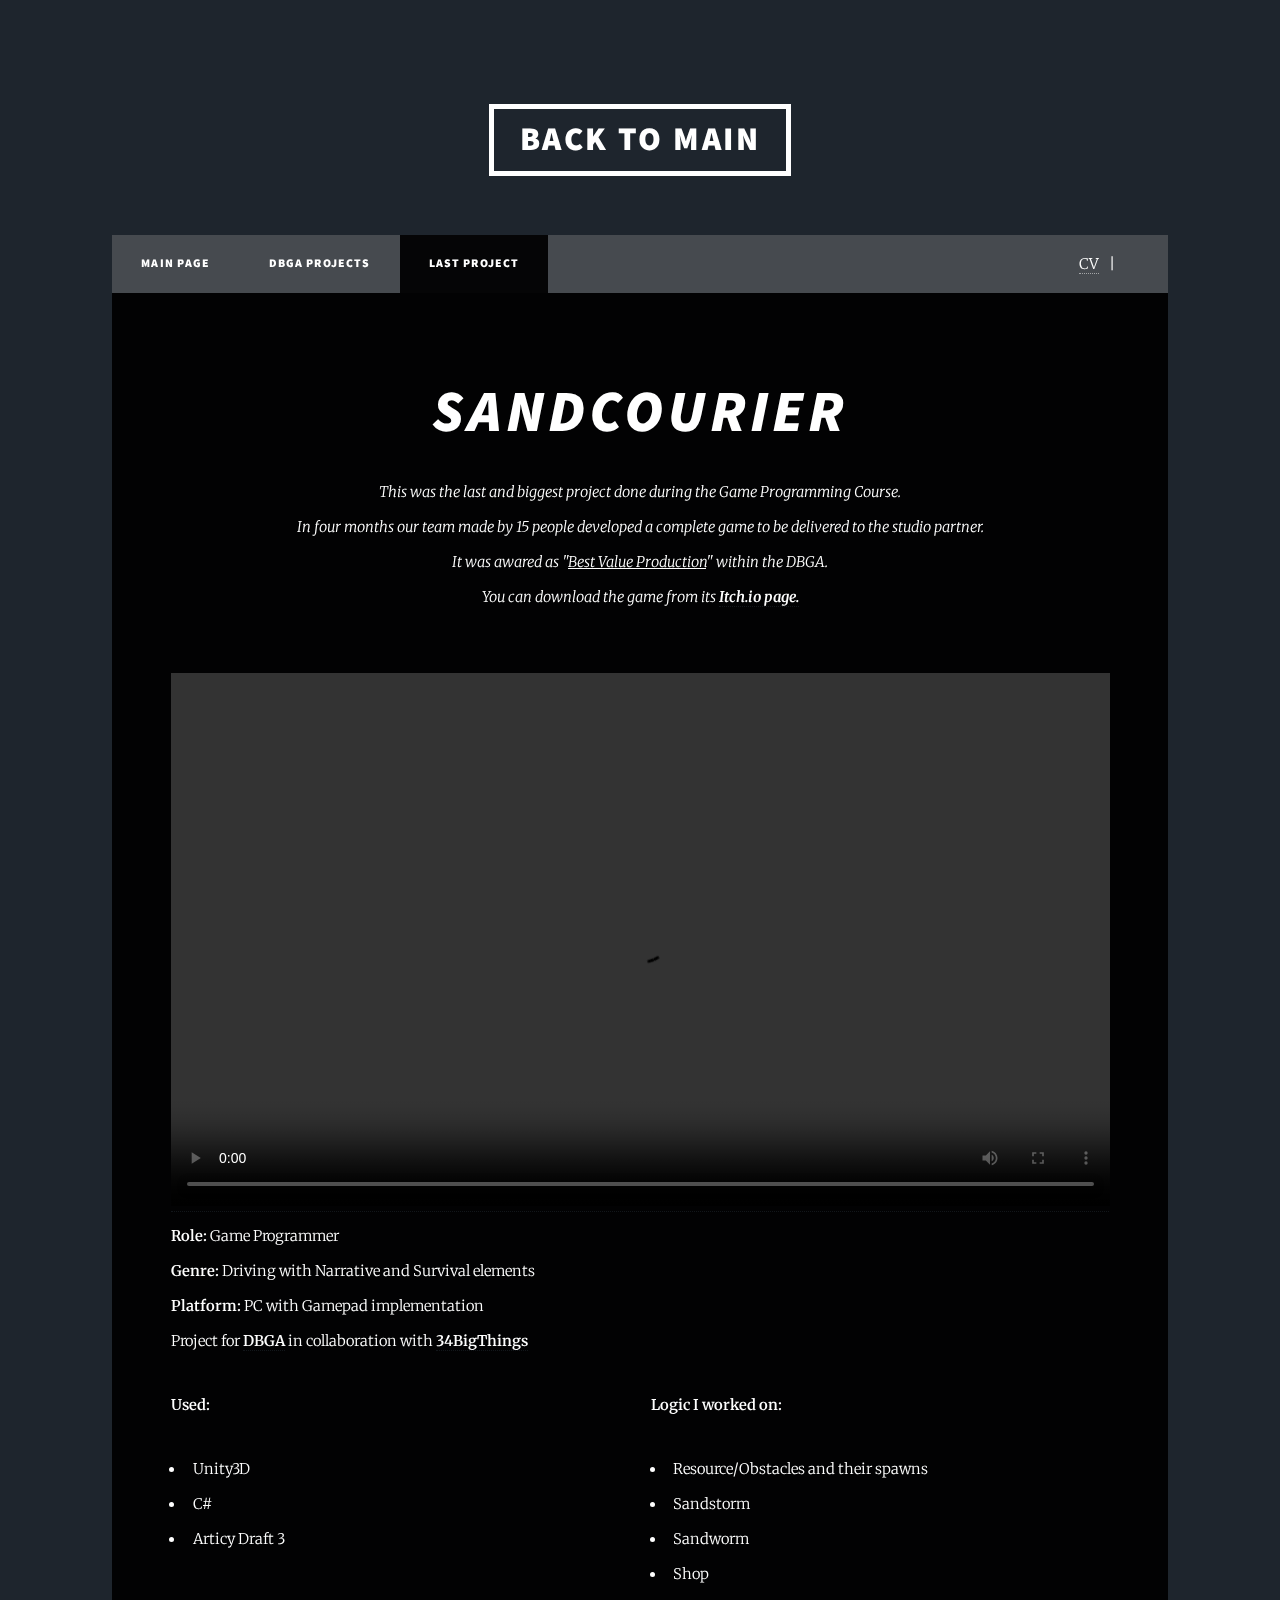
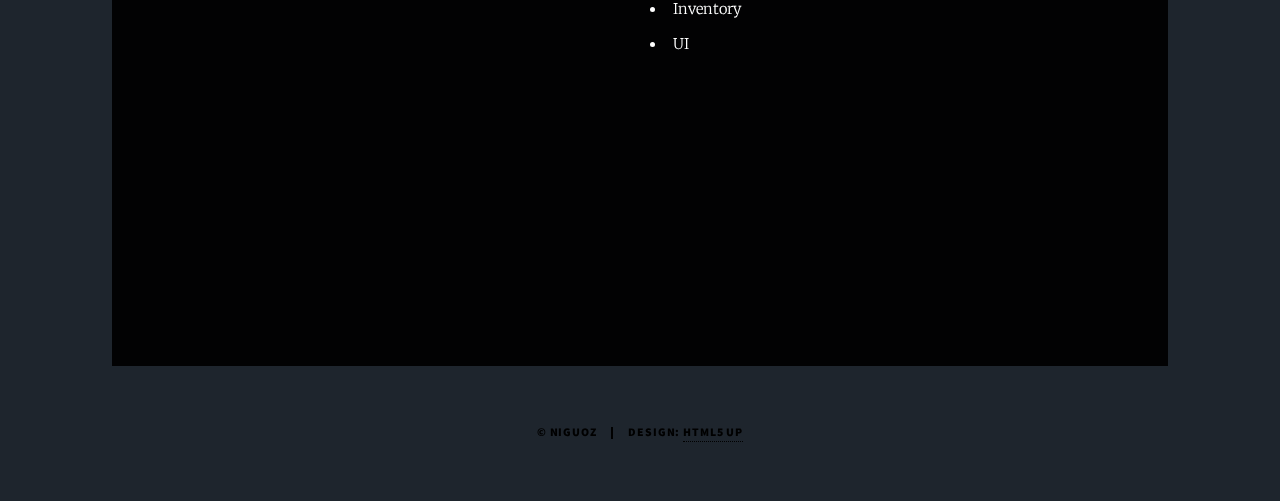
==== commit 7eff7959: "Update LastProject.html" ====
--- a/LastProject.html
+++ b/LastProject.html
@@ -26,7 +26,7 @@
 							<li class="active"><a href="LastProject.html">Last Project</a></li>
 						</ul>	
 						<ul class="icons">
-							<li><a class="ml-3" target="_blank" href="Media/PDF/CV Nicola Pellegrini.pdf"><span class="label">CV</span></a></li>
+							<li><a class="ml-3" target="_blank" href="Media/PDF/CV Nicola Pellegrini New.pdf"><span class="label">CV</span></a></li>
 							<span>|</span>
 							<li><a href="mailto: nicola.pellegrini1996@gmail.com" class="icon solid fa-envelope"><span class="label">Envelope</span></a></li>
 							<li><a href="https://www.linkedin.com/in/nicola-p-731589235/" class="icon brands fa-linkedin"><span class="label">LinkedIn</span></a></li>
